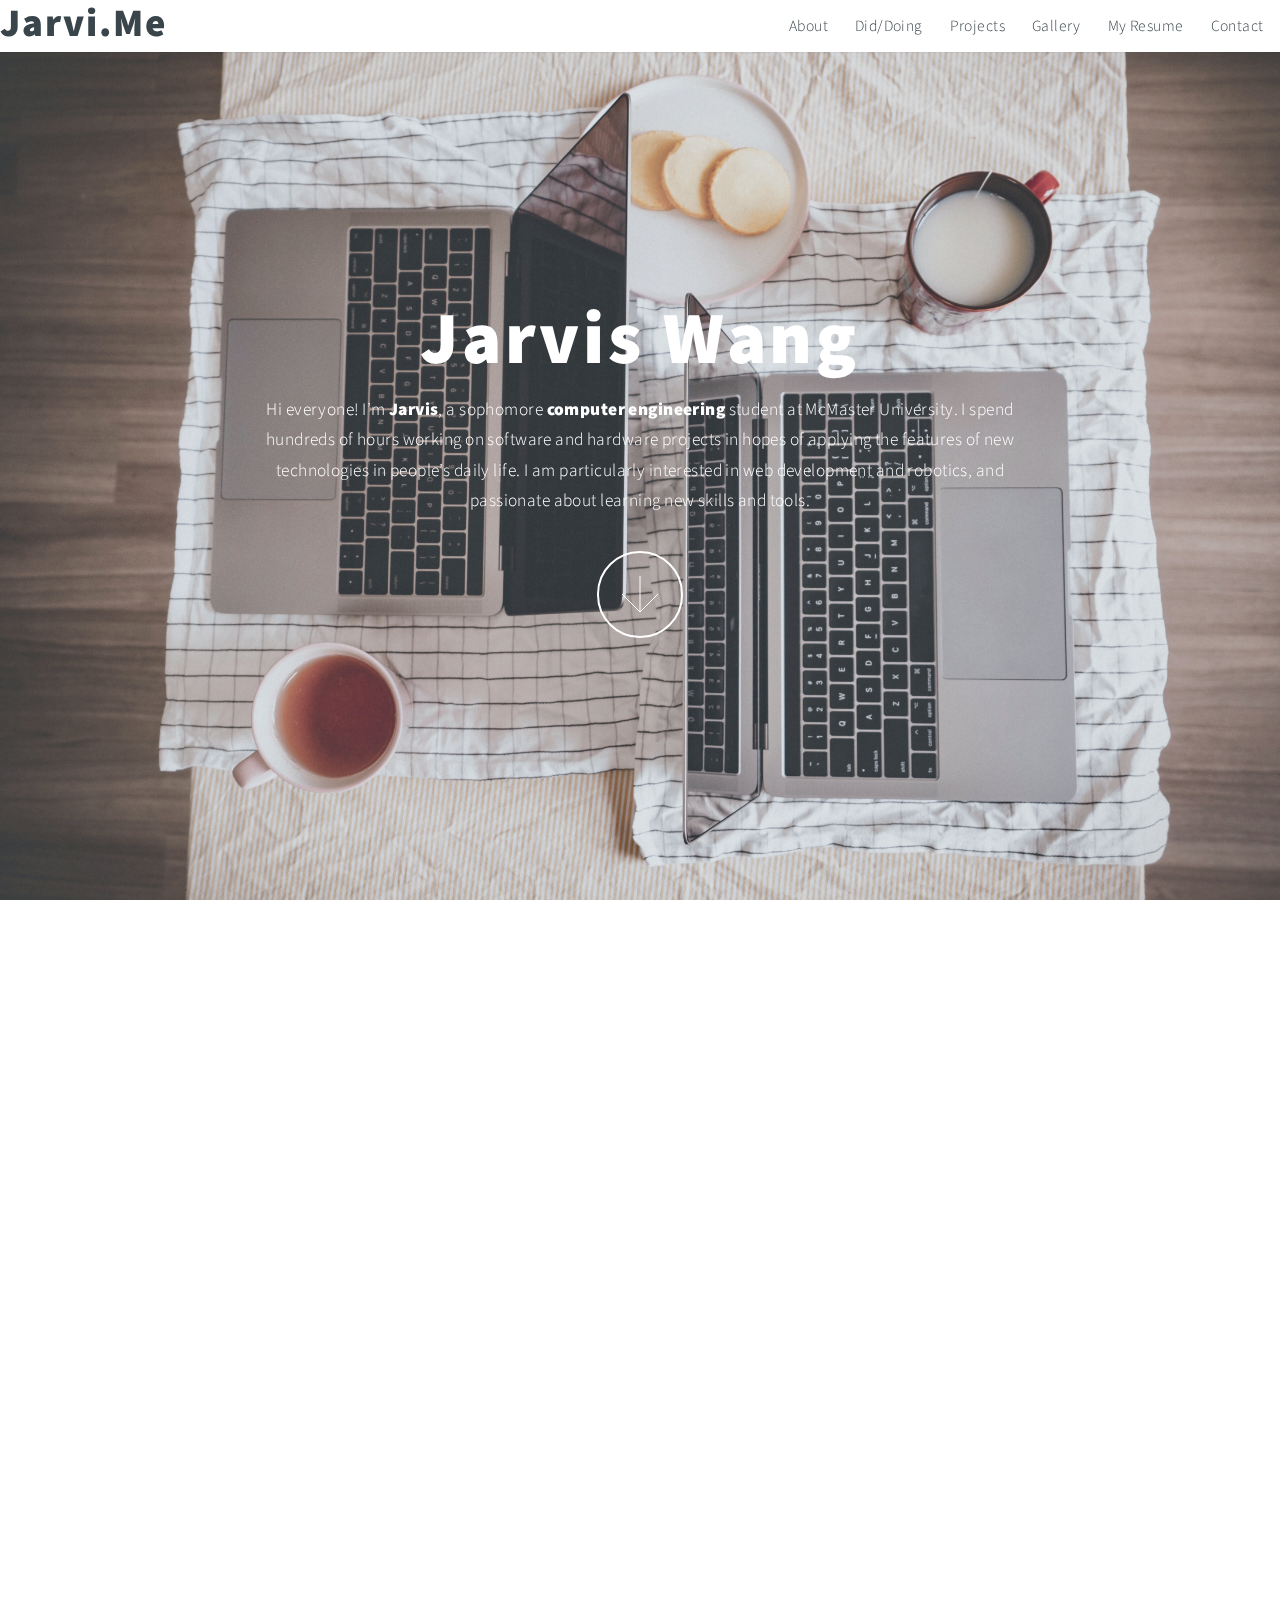
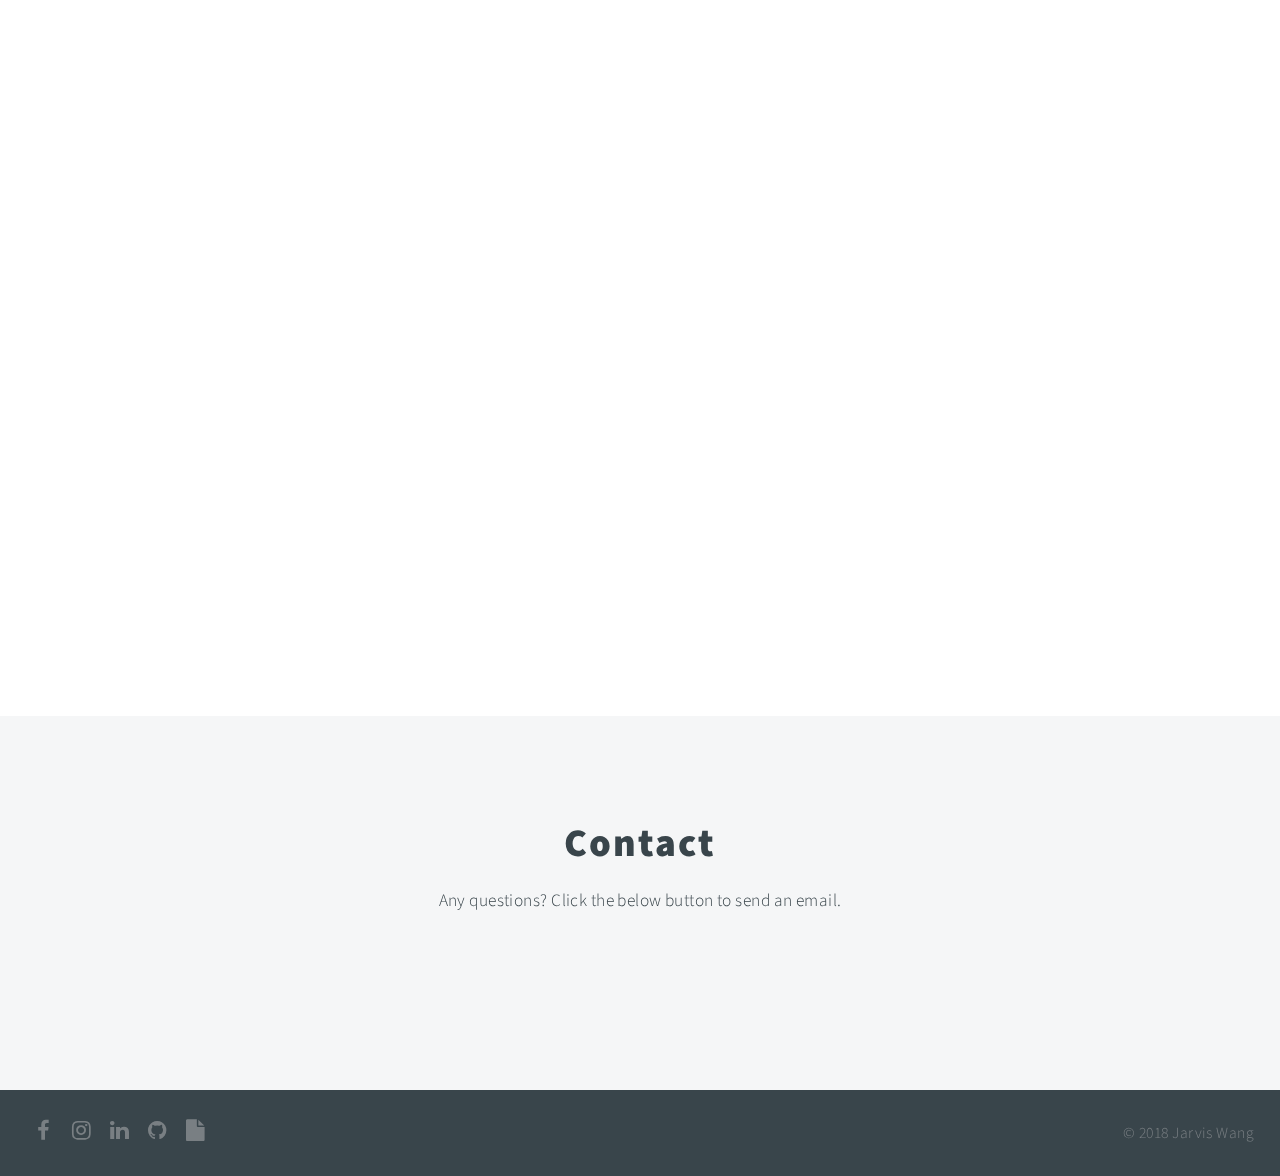
==== index.html @ b3fcc0f3 "Update index.html" ====
<!DOCTYPE HTML>
<!--
	Created by Jarvis Wang
-->
<html>
	<head>
		<title>Jarvi.me</title>
		<meta charset="utf-8" />
		<meta name="viewport" content="width=device-width, initial-scale=1, user-scalable=no" />
		<link rel="stylesheet" href="assets/css/main.css" />
		<link rel="stylesheet" href="https://cdnjs.cloudflare.com/ajax/libs/normalize/5.0.0/normalize.min.css">
		<link rel="stylesheet" href="https://use.fontawesome.com/releases/v5.5.0/css/solid.css" integrity="sha384-rdyFrfAIC05c5ph7BKz3l5NG5yEottvO/DQ0dCrwD8gzeQDjYBHNr1ucUpQuljos" crossorigin="anonymous">
		<link rel="stylesheet" href="https://use.fontawesome.com/releases/v5.5.0/css/fontawesome.css" integrity="sha384-u5J7JghGz0qUrmEsWzBQkfvc8nK3fUT7DCaQzNQ+q4oEXhGSx+P2OqjWsfIRB8QT" crossorigin="anonymous">
		<noscript><link rel="stylesheet" href="assets/css/noscript.css" /></noscript>
	</head>
	<body class="is-preload">

		<!-- Header -->
			<header id="header">
				<h2>Jarvi.Me</h2>
				<nav>
					<ul>
						<li><a href="#intro">About</a></li>
						<li><a href="#one">Did/Doing</a></li>
						<li><a href="#projects">Projects</a></li>
						<li><a href="#gallery">Gallery</a></li>
						<li><a href="#resume">My Resume</a></li>
						<li><a href="#contact">Contact</a></li>
					</ul>
				</nav>
			</header>

		<!-- About -->
			<section id="intro" class="main style1 dark fullscreen">
				<div class="content">
					<header>
						<h2>Jarvis Wang</h2>
					</header>
					<p>Hi everyone! I’m <strong>Jarvis</strong>, a sophomore <strong>computer engineering</strong> student at McMaster University. 
					I spend hundreds of hours working on software and hardware projects in hopes of applying the features of new technologies in people’s daily life. 
					I am particularly interested in web development and robotics, and passionate about learning new skills and tools. </p>
					<footer>
						<a href="#one" class="button style2 down">More</a>
					</footer>
				</div>
			</section>

		<!-- What I Did -->
			<section id="one" class="main style1 right dark fullscreen">
				<div class="content">
					<header>
						<h2>What I Did/Doing</h2>
					</header>
					<p>
						<div class="wrapper">
							<div class="counter col_fourth">
							  <i class="fa fa-code fa-2x"></i>
							  <h2 class="timer count-title count-number" data-to="9800" data-speed="5000"></h2>
							   <p class="count-text ">Lines of Code</p>
							</div>
						
							<div class="counter col_fourth">
							  <i class="fa fa-cogs fa-2x"></i>
							  <h2 class="timer count-title count-number" data-to="6" data-speed="5000"></h2>
							  <p class="count-text ">Projects</p>
							</div>
						
							
							<div class="counter col_fourth">
							  <i class="fa fa-user-friends fa-2x"></i>
							  <h2 class="timer count-title count-number" data-to="3" data-speed="2000"></h2>
							  <p class="count-text ">Clubs & Teams</p>
							</div>
						
							<div class="counter col_fourth end">
							  <i class="fa fa-graduation-cap fa-2x"></i>
							  <h2 class="timer count-title count-number" data-to="1" data-speed="2000"></h2>
							  <p class="count-text ">Degree</p>
							</div>
						</div>
						  
					</p>
				</div>
				<a href="#projects" class="button style2 down anchored">Next</a>
			</section>

		<!-- Projects -->
			<section id="projects" class="main style1 left dark fullscreen">
				<div class="content">
					<header>
						<h2>Projects</h2>
					</header>
					<p>Lorem ipsum dolor sit amet et sapien sed elementum egestas dolore condimentum.
					Fusce blandit ultrices sapien, in accumsan orci rhoncus eu. Sed sodales venenatis arcu,
					id varius justo euismod in. Curabitur egestas consectetur magna.</p>
					<p>
						<h3>Iris</h3>
						<h5>Music Visualizer & Player (Gesture/Vision/Voice Operated)</h5>
						<h5>All-in-one based on Spotify API</h5>
						<br />
							<img src="images/p1.png" class="image featured" />
							<p>Uses an array of sensors and CV to let you toggle music-controls via motion of the hand and speech.
							The attached Music Visualizer, gets hundreds of sound signals to encode the frequencies into RGB values for our visualizer. 
							In short, it’s one <strong>BIG</strong>, <strong>COLORFUL</strong> and <strong>FREE</strong> music player.
							 <br />
							 <br /> 
							</p>
						<h3>Music’o</h3>
						<h5>Music up your mood! Be flexible with the nature and music.</h5>
						<h5>A simple web app</h5>
							<img src="images/p2.png" class="image featured" />
							<p>Uses an array of sensors and CV to let you toggle music-controls via motion of the hand and speech.
							The attached Music Visualizer, gets hundreds of sound signals to encode the frequencies into RGB values for our visualizer. 
							In short, it’s one <strong>BIG</strong>, <strong>COLORFUL</strong> and <strong>FREE</strong> music player.
								<br />
							Try it out <a href="https://d1ff9e6zaqfuzk.cloudfront.net">here</a>
								<br /> 
								<br /> 
								<br /> 
							</p>

							
						
					</p>
				</div>
				<a href="#gallery" class="button style2 down anchored">Next</a>
			</section>

		<!-- Gallery -->
			<section id="gallery" class="main style3 dark fullscreen">
				<div class="content">
					<header>
						<h2>Gallery</h2>
						<p>Here are some of my photography works.</p>
					</header>

					<!-- Gallery  -->
						<div class="gallery">
							<article class="from-left">
								<a href="images/fulls/01.jpeg" class="image fit"><img src="images/thumbs/01.jpeg" title="A Lazy Afternoon" alt="" /></a>
							</article>
							<article class="from-right">
								<a href="images/fulls/02.jpg" class="image fit"><img src="images/thumbs/02.jpg" title="Coffee Time" alt="" /></a>
							</article>
							<article class="from-left">
								<a href="images/fulls/03.jpg" class="image fit"><img src="images/thumbs/03.jpg" title="Rainbow under Fall" alt="" /></a>
							</article>
							<article class="from-right">
								<a href="images/fulls/04.jpg" class="image fit"><img src="images/thumbs/04.jpg" title="Winter in Niagara" alt="" /></a>
							</article>
							<article class="from-left">
								<a href="images/fulls/05.jpeg" class="image fit"><img src="images/thumbs/05.jpeg" title="University of Toronto" alt="" /></a>
							</article>
							<article class="from-right">
								<a href="images/fulls/06.jpg" class="image fit"><img src="images/thumbs/06.jpg" title="Cornfield" alt="" /></a>
							</article>
						</div>

				</div>
			</section>

		<!-- Resume -->
		<section id="resume" class="main style1 dark fullscreen">
			<div class="content">
				<header>
					<h2>Resume</h2>
				</header>
				<p>My updated resume can be found <br /> <a href="docs/jarvis_resume.pdf">Here</a>.</p>
			</div>
			<a href="#contact" class="button style2 down anchored">Next</a>
		</section>

		<!-- Contact -->
			<section id="contact" class="main style3 secondary">
				<div class="content">
					<header>
						<h2>Contact</h2>
						<p>Any questions? Click the below button to send an email.</p>
					</header>
					<div class="box">
						<form method="post" action="#">
							
							<ul class="actions special">
								<li><a href="mailto:wangj230@mcmaster.ca"><input  type="button" value="Email Me" /></a></li>
							</ul>
						</form>
					</div>
				</div>
			</section>

		<!-- Footer -->
			<footer id="footer">

				<!-- Icons -->
					<ul class="icons">
						<li><a href="https://www.facebook.com/jarvis.wang.18" class="icon fa-facebook"><span class="label">Facebook</span></a></li>
						<li><a href="https://www.instagram.com/just_a_vis/" class="icon fa-instagram"><span class="label">Instagram</span></a></li>
						<li><a href="https://www.linkedin.com/in/jarvis-wang/" class="icon fa-linkedin"><span class="label">LinkedIn</span></a></li>
						<li><a href="https://github.com/acejarvis" class="icon fa-github"><span class="label">Github</span></a></li>
						<li><a href="docs/jarvis_resume.pdf" class="icon fa-file"><span class="label">Resume</span></a></li>
					</ul>

				<!-- Menu -->
					<ul class="menu">
						<li>&copy; 2018 Jarvis Wang </li>
					</ul>

			</footer>

		<!-- Scripts -->
			<script src="assets/js/jquery.min.js"></script>
			<script src="assets/js/jquery.poptrox.min.js"></script>
			<script src="assets/js/jquery.scrolly.min.js"></script>
			<script src="assets/js/jquery.scrollex.min.js"></script>
			<script src="assets/js/browser.min.js"></script>
			<script src="assets/js/breakpoints.min.js"></script>
			<script src="assets/js/util.js"></script>
			<script src="assets/js/main.js"></script>
			<script src='http://cdnjs.cloudflare.com/ajax/libs/jquery/2.1.3/jquery.min.js'></script>
			<!-- <script  src="assets/js/jquery.counter.js"></script> -->

	</body>
</html>
---- assets/css/main.css ----
@import url("https://fonts.googleapis.com/css?family=Source+Sans+Pro:300,900");
@import url("font-awesome.min.css");

/*
	Jarvis Wang
*/

html, body, div, span, applet, object,
iframe, h1, h2, h3, h4, h5, h6, p, blockquote,
pre, a, abbr, acronym, address, big, cite,
code, del, dfn, em, img, ins, kbd, q, s, samp,
small, strike, strong, sub, sup, tt, var, b,
u, i, center, dl, dt, dd, ol, ul, li, fieldset,
form, label, legend, table, caption, tbody,
tfoot, thead, tr, th, td, article, aside,
canvas, details, embed, figure, figcaption,
footer, header, hgroup, menu, nav, output, ruby,
section, summary, time, mark, audio, video {
	margin: 0;
	padding: 0;
	border: 0;
	font-size: 100%;
	font: inherit;
	vertical-align: baseline;}

article, aside, details, figcaption, figure,
footer, header, hgroup, menu, nav, section {
	display: block;}

body {
	line-height: 1;
}

ol, ul {
	list-style: none;
}

blockquote, q {
	quotes: none;
}

	blockquote:before, blockquote:after, q:before, q:after {
		content: '';
		content: none;
	}

table {
	border-collapse: collapse;
	border-spacing: 0;
}

body {
	-webkit-text-size-adjust: none;
}

mark {
	background-color: transparent;
	color: inherit;
}

input::-moz-focus-inner {
	border: 0;
	padding: 0;
}

input, select, textarea {
	-moz-appearance: none;
	-webkit-appearance: none;
	-ms-appearance: none;
	appearance: none;
}

/* Basic */

	@-ms-viewport {
		width: device-width;
	}

	html {
		height: 100%;
	}

	html {
		box-sizing: border-box;
	}

	*, *:before, *:after {
		box-sizing: inherit;
	}

	body {
		background: #ffffff;
		height: 100%;
		min-width: 320px;
	}

		body.is-preload *, body.is-preload *:before, body.is-preload *:after {
			-moz-animation: none !important;
			-webkit-animation: none !important;
			-ms-animation: none !important;
			animation: none !important;
			-moz-transition: none !important;
			-webkit-transition: none !important;
			-ms-transition: none !important;
			transition: none !important;
		}

/* Spinner */

	@-moz-keyframes spinner-rotate {
		0% {
			-moz-transform: scale(1) rotate(0deg);
			-webkit-transform: scale(1) rotate(0deg);
			-ms-transform: scale(1) rotate(0deg);
			transform: scale(1) rotate(0deg);
		}

		100% {
			-moz-transform: scale(1) rotate(360deg);
			-webkit-transform: scale(1) rotate(360deg);
			-ms-transform: scale(1) rotate(360deg);
			transform: scale(1) rotate(360deg);
		}
	}

	@-webkit-keyframes spinner-rotate {
		0% {
			-moz-transform: scale(1) rotate(0deg);
			-webkit-transform: scale(1) rotate(0deg);
			-ms-transform: scale(1) rotate(0deg);
			transform: scale(1) rotate(0deg);
		}

		100% {
			-moz-transform: scale(1) rotate(360deg);
			-webkit-transform: scale(1) rotate(360deg);
			-ms-transform: scale(1) rotate(360deg);
			transform: scale(1) rotate(360deg);
		}
	}

	@-ms-keyframes spinner-rotate {
		0% {
			-moz-transform: scale(1) rotate(0deg);
			-webkit-transform: scale(1) rotate(0deg);
			-ms-transform: scale(1) rotate(0deg);
			transform: scale(1) rotate(0deg);
		}

		100% {
			-moz-transform: scale(1) rotate(360deg);
			-webkit-transform: scale(1) rotate(360deg);
			-ms-transform: scale(1) rotate(360deg);
			transform: scale(1) rotate(360deg);
		}
	}

	@keyframes spinner-rotate {
		0% {
			-moz-transform: scale(1) rotate(0deg);
			-webkit-transform: scale(1) rotate(0deg);
			-ms-transform: scale(1) rotate(0deg);
			transform: scale(1) rotate(0deg);
		}

		100% {
			-moz-transform: scale(1) rotate(360deg);
			-webkit-transform: scale(1) rotate(360deg);
			-ms-transform: scale(1) rotate(360deg);
			transform: scale(1) rotate(360deg);
		}
	}

/* Loader */

	@-moz-keyframes spinner-show {
		0% {
			opacity: 0;
		}

		100% {
			opacity: 1;
		}
	}

	@-webkit-keyframes spinner-show {
		0% {
			opacity: 0;
		}

		100% {
			opacity: 1;
		}
	}

	@-ms-keyframes spinner-show {
		0% {
			opacity: 0;
		}

		100% {
			opacity: 1;
		}
	}

	@keyframes spinner-show {
		0% {
			opacity: 0;
		}

		100% {
			opacity: 1;
		}
	}

	@-moz-keyframes spinner-hide {
		0% {
			-moz-transform: scale(1) rotate(0deg);
			-webkit-transform: scale(1) rotate(0deg);
			-ms-transform: scale(1) rotate(0deg);
			transform: scale(1) rotate(0deg);
			color: #e5e6e7;
			z-index: 100001;
		}

		99% {
			-moz-transform: scale(0.5) rotate(360deg);
			-webkit-transform: scale(0.5) rotate(360deg);
			-ms-transform: scale(0.5) rotate(360deg);
			transform: scale(0.5) rotate(360deg);
			color: #e5e6e7;
			z-index: 100001;
		}

		100% {
			-moz-transform: scale(0.5) rotate(360deg);
			-webkit-transform: scale(0.5) rotate(360deg);
			-ms-transform: scale(0.5) rotate(360deg);
			transform: scale(0.5) rotate(360deg);
			color: #e5e6e7;
			z-index: -1;
		}
	}

	@-webkit-keyframes spinner-hide {
		0% {
			-moz-transform: scale(1) rotate(0deg);
			-webkit-transform: scale(1) rotate(0deg);
			-ms-transform: scale(1) rotate(0deg);
			transform: scale(1) rotate(0deg);
			color: #e5e6e7;
			z-index: 100001;
		}

		99% {
			-moz-transform: scale(0.5) rotate(360deg);
			-webkit-transform: scale(0.5) rotate(360deg);
			-ms-transform: scale(0.5) rotate(360deg);
			transform: scale(0.5) rotate(360deg);
			color: #e5e6e7;
			z-index: 100001;
		}

		100% {
			-moz-transform: scale(0.5) rotate(360deg);
			-webkit-transform: scale(0.5) rotate(360deg);
			-ms-transform: scale(0.5) rotate(360deg);
			transform: scale(0.5) rotate(360deg);
			color: #e5e6e7;
			z-index: -1;
		}
	}

	@-ms-keyframes spinner-hide {
		0% {
			-moz-transform: scale(1) rotate(0deg);
			-webkit-transform: scale(1) rotate(0deg);
			-ms-transform: scale(1) rotate(0deg);
			transform: scale(1) rotate(0deg);
			color: #e5e6e7;
			z-index: 100001;
		}

		99% {
			-moz-transform: scale(0.5) rotate(360deg);
			-webkit-transform: scale(0.5) rotate(360deg);
			-ms-transform: scale(0.5) rotate(360deg);
			transform: scale(0.5) rotate(360deg);
			color: #e5e6e7;
			z-index: 100001;
		}

		100% {
			-moz-transform: scale(0.5) rotate(360deg);
			-webkit-transform: scale(0.5) rotate(360deg);
			-ms-transform: scale(0.5) rotate(360deg);
			transform: scale(0.5) rotate(360deg);
			color: #e5e6e7;
			z-index: -1;
		}
	}

	@keyframes spinner-hide {
		0% {
			-moz-transform: scale(1) rotate(0deg);
			-webkit-transform: scale(1) rotate(0deg);
			-ms-transform: scale(1) rotate(0deg);
			transform: scale(1) rotate(0deg);
			color: #e5e6e7;
			z-index: 100001;
		}

		99% {
			-moz-transform: scale(0.5) rotate(360deg);
			-webkit-transform: scale(0.5) rotate(360deg);
			-ms-transform: scale(0.5) rotate(360deg);
			transform: scale(0.5) rotate(360deg);
			color: #e5e6e7;
			z-index: 100001;
		}

		100% {
			-moz-transform: scale(0.5) rotate(360deg);
			-webkit-transform: scale(0.5) rotate(360deg);
			-ms-transform: scale(0.5) rotate(360deg);
			transform: scale(0.5) rotate(360deg);
			color: #e5e6e7;
			z-index: -1;
		}
	}

	@-moz-keyframes overlay-hide {
		0% {
			opacity: 1;
			z-index: 100000;
		}

		15% {
			opacity: 1;
			z-index: 100000;
		}

		99% {
			opacity: 0;
			z-index: 100000;
		}

		100% {
			opacity: 0;
			z-index: -1;
		}
	}

	@-webkit-keyframes overlay-hide {
		0% {
			opacity: 1;
			z-index: 100000;
		}

		15% {
			opacity: 1;
			z-index: 100000;
		}

		99% {
			opacity: 0;
			z-index: 100000;
		}

		100% {
			opacity: 0;
			z-index: -1;
		}
	}

	@-ms-keyframes overlay-hide {
		0% {
			opacity: 1;
			z-index: 100000;
		}

		15% {
			opacity: 1;
			z-index: 100000;
		}

		99% {
			opacity: 0;
			z-index: 100000;
		}

		100% {
			opacity: 0;
			z-index: -1;
		}
	}

	@keyframes overlay-hide {
		0% {
			opacity: 1;
			z-index: 100000;
		}

		15% {
			opacity: 1;
			z-index: 100000;
		}

		99% {
			opacity: 0;
			z-index: 100000;
		}

		100% {
			opacity: 0;
			z-index: -1;
		}
	}

	body {
		text-decoration: none;
	}

		body:before {
			-moz-animation: spinner-show 1.5s 1 0.25s ease forwards, spinner-hide 0.25s ease-in-out forwards !important;
			-webkit-animation: spinner-show 1.5s 1 0.25s ease forwards, spinner-hide 0.25s ease-in-out forwards !important;
			-ms-animation: spinner-show 1.5s 1 0.25s ease forwards, spinner-hide 0.25s ease-in-out forwards !important;
			animation: spinner-show 1.5s 1 0.25s ease forwards, spinner-hide 0.25s ease-in-out forwards !important;
			-moz-transform-origin: 50% 50%;
			-webkit-transform-origin: 50% 50%;
			-ms-transform-origin: 50% 50%;
			transform-origin: 50% 50%;
			-moz-osx-font-smoothing: grayscale;
			-webkit-font-smoothing: antialiased;
			font-family: FontAwesome;
			font-style: normal;
			font-weight: normal;
			text-transform: none !important;
			color: #e5e6e7;
			content: '\f1ce';
			cursor: default;
			display: block;
			font-size: 2em;
			height: 2em;
			left: 50%;
			line-height: 2em;
			margin: -1em 0 0 -1em;
			opacity: 0;
			position: fixed;
			text-align: center;
			top: 50%;
			width: 2em;
			z-index: -1;
		}

		body:after {
			-moz-animation: overlay-hide 1.5s ease-in forwards !important;
			-webkit-animation: overlay-hide 1.5s ease-in forwards !important;
			-ms-animation: overlay-hide 1.5s ease-in forwards !important;
			animation: overlay-hide 1.5s ease-in forwards !important;
			background: #ffffff;
			content: '';
			display: block;
			height: 100%;
			left: 0;
			opacity: 0;
			position: fixed;
			top: 0;
			width: 100%;
			z-index: -1;
		}

		body.is-preload:before {
			-moz-animation: spinner-show 1.5s 1 0.25s ease forwards, spinner-rotate 0.75s infinite linear !important;
			-webkit-animation: spinner-show 1.5s 1 0.25s ease forwards, spinner-rotate 0.75s infinite linear !important;
			-ms-animation: spinner-show 1.5s 1 0.25s ease forwards, spinner-rotate 0.75s infinite linear !important;
			animation: spinner-show 1.5s 1 0.25s ease forwards, spinner-rotate 0.75s infinite linear !important;
			z-index: 100001;
		}

		body.is-preload:after {
			-moz-animation: none !important;
			-webkit-animation: none !important;
			-ms-animation: none !important;
			animation: none !important;
			opacity: 1;
			z-index: 100000;
		}

	@media (-webkit-min-device-pixel-ratio: 2) {

		body:before {
			line-height: 2.025em;
		}

	}

/* Type */

	body, input, textarea, select {
		font-family: "Source Sans Pro", "sans-serif";
		font-weight: 300;
		font-size: 18pt;
		line-height: 1.75em;
		color: #39454b;
		letter-spacing: 0.025em;
	}

		@media screen and (max-width: 1920px) {

			body, input, textarea, select {
				font-size: 17pt;
			}

		}

		@media screen and (max-width: 1680px) {

			body, input, textarea, select {
				font-size: 15pt;
			}

		}

		@media screen and (max-width: 1280px) {

			body, input, textarea, select {
				font-size: 13pt;
			}

		}

		@media screen and (max-width: 1000px) {

			body, input, textarea, select {
				font-size: 13pt;
			}

		}

		@media screen and (max-width: 736px) {

			body, input, textarea, select {
				font-size: 12pt;
				line-height: 1.5em;
			}

		}

	h1, h2, h3, h4, h5, h6 {
		font-weight: 900;
		color: inherit;
		letter-spacing: -0.0325em;
	}

		h1 a, h2 a, h3 a, h4 a, h5 a, h6 a {
			color: inherit;
			text-decoration: none;
			font-style: unset;
		}

	h2 {
		font-family: "Source Sans Pro", "sans-serif";
		font-size: 2.25em;
		line-height: 1.25em;
		letter-spacing: 0.05em;
	}
	h3 {
		font-family: "Source Sans Pro", "sans-serif";
		font-size: 1.75em;
		line-height: 1.5em;
		letter-spacing: 0.05em;
	}
	h5 {
		font-family: "Source Sans Pro", "sans-serif";
		font-size: 1.25em;
		line-height: 1.25em;
		letter-spacing: 0.00em;
	}

	@media screen and (max-width: 736px) {

		h2 {
			font-size: 1.5em;
		}

	}

	strong, b {
		font-weight: 900;
		color: inherit;
	}

	em, i {
		font-style: italic;
	}

	a {
		-moz-transition: color 0.2s ease-in-out;
		-webkit-transition: color 0.2s ease-in-out;
		-ms-transition: color 0.2s ease-in-out;
		transition: color 0.2s ease-in-out;
		color: #98c593;
	}

	sub {
		position: relative;
		top: 0.5em;
		font-size: 0.8em;
	}

	sup {
		position: relative;
		top: -0.5em;
		font-size: 0.8em;
	}

	hr {
		border: 0;
		border-top: solid 1px #e5e6e7;
	}

	blockquote {
		border-left: solid 0.5em #e5e6e7;
		padding: 1em 0 1em 2em;
		font-style: italic;
	}

	p, ul, ol, dl, table {
		margin-bottom: 1em;
	}

/* Box */

	.box {
		background: #ffffff;
		color: #39454b;
		padding: 2em;
	}

		.box > :last-child {
			margin-bottom: 0;
		}

		.box.style2 {
			padding: 3.5em 2.5em 3.5em 2.5em;
		}

		@media screen and (max-width: 736px) {

			.box {
				padding: 1em;
			}

				.box.style2 {
					padding: 1.5em 1.25em 1.5em 1.25em;
					background-color: rgba(255, 255, 255, 0.9);
				}

		}

/* Button */

	input[type="button"],
	input[type="submit"],
	input[type="reset"],
	.button,
	button {
		-moz-appearance: none;
		-webkit-appearance: none;
		-ms-appearance: none;
		appearance: none;
		-moz-transition: background-color 0.2s ease-in-out;
		-webkit-transition: background-color 0.2s ease-in-out;
		-ms-transition: background-color 0.2s ease-in-out;
		transition: background-color 0.2s ease-in-out;
		background-color: #98c593;
		border: 0;
		border-radius: 3.5em;
		color: #ffffff;
		cursor: pointer;
		display: inline-block;
		height: 3.5em;
		line-height: 3.5em;
		outline: 0;
		padding: 0 2em 0 2em;
		position: relative;
		text-align: center;
		text-decoration: none;
	}

		input[type="button"].down,
		input[type="submit"].down,
		input[type="reset"].down,
		.button.down,
		button.down {
			width: 5em;
			height: 5em;
			line-height: 4.5em;
			padding: 0;
			background-image: url("images/dark-arrow.svg");
			background-position: center center;
			background-repeat: no-repeat;
			text-indent: -10em;
			overflow: hidden;
		}

			input[type="button"].down.anchored,
			input[type="submit"].down.anchored,
			input[type="reset"].down.anchored,
			.button.down.anchored,
			button.down.anchored {
				bottom: 0;
				border-bottom: 0;
				border-radius: 3em 3em 0 0;
				height: 4.5em;
				margin-left: -2.5em;
			}

		input[type="button"].anchored,
		input[type="submit"].anchored,
		input[type="reset"].anchored,
		.button.anchored,
		button.anchored {
			position: absolute;
			left: 50%;
		}

		input[type="button"]:hover,
		input[type="submit"]:hover,
		input[type="reset"]:hover,
		.button:hover,
		button:hover {
			background-color: #a8cea4;
		}

		input[type="button"]:active,
		input[type="submit"]:active,
		input[type="reset"]:active,
		.button:active,
		button:active {
			background-color: #88bc82;
		}

		input[type="button"].style2,
		input[type="submit"].style2,
		input[type="reset"].style2,
		.button.style2,
		button.style2 {
			background-color: transparent;
			border: solid 2px #e5e6e7;
			color: inherit;
		}

			input[type="button"].style2:hover,
			input[type="submit"].style2:hover,
			input[type="reset"].style2:hover,
			.button.style2:hover,
			button.style2:hover {
				background-color: rgba(229, 230, 231, 0.25);
			}

			input[type="button"].style2:active,
			input[type="submit"].style2:active,
			input[type="reset"].style2:active,
			.button.style2:active,
			button.style2:active {
				background-color: rgba(229, 230, 231, 0.375);
			}

			input[type="button"].style2.down,
			input[type="submit"].style2.down,
			input[type="reset"].style2.down,
			.button.style2.down,
			button.style2.down {
				background-image: url("images/arrow.svg");
			}

/* Form */

	form {
		margin: 0 0 2em 0;
	}

		form > :last-child {
			margin-bottom: 0;
		}

		form > .fields {
			display: -moz-flex;
			display: -webkit-flex;
			display: -ms-flex;
			display: flex;
			-moz-flex-wrap: wrap;
			-webkit-flex-wrap: wrap;
			-ms-flex-wrap: wrap;
			flex-wrap: wrap;
			width: calc(100% + 3em);
			margin: -1.5em 0 2em -1.5em;
		}

			form > .fields > .field {
				-moz-flex-grow: 0;
				-webkit-flex-grow: 0;
				-ms-flex-grow: 0;
				flex-grow: 0;
				-moz-flex-shrink: 0;
				-webkit-flex-shrink: 0;
				-ms-flex-shrink: 0;
				flex-shrink: 0;
				padding: 1.5em 0 0 1.5em;
				width: calc(100% - 1.5em);
			}

				form > .fields > .field.half {
					width: calc(50% - 0.75em);
				}

				form > .fields > .field.third {
					width: calc(100%/3 - 0.5em);
				}

				form > .fields > .field.quarter {
					width: calc(25% - 0.375em);
				}

		@media screen and (max-width: 480px) {

			form > .fields {
				width: calc(100% + 2em);
				margin: -1em 0 2em -1em;
			}

				form > .fields > .field {
					padding: 1em 0 0 1em;
					width: calc(100% - 1em);
				}

					form > .fields > .field.half {
						width: calc(100% - 1em);
					}

					form > .fields > .field.third {
						width: calc(100% - 1em);
					}

					form > .fields > .field.quarter {
						width: calc(100% - 1em);
					}

		}

	label {
		display: block;
	}

	input[type="text"],
	input[type="password"],
	input[type="email"],
	input[type="tel"],
	input[type="search"],
	input[type="url"],
	select,
	textarea {
		-moz-appearance: none;
		-webkit-appearance: none;
		-ms-appearance: none;
		appearance: none;
		-moz-transition: border-color 0.2s ease-in-out, color 0.2s ease-in-out;
		-webkit-transition: border-color 0.2s ease-in-out, color 0.2s ease-in-out;
		-ms-transition: border-color 0.2s ease-in-out, color 0.2s ease-in-out;
		transition: border-color 0.2s ease-in-out, color 0.2s ease-in-out;
		color: #39454b;
		display: block;
		width: 100%;
		padding: 0.65em 0.75em;
		background: none;
		border: solid 2px #e5e6e7;
		color: inherit;
		border-radius: 0.5em;
		outline: none;
	}

		input[type="text"]:focus,
		input[type="password"]:focus,
		input[type="email"]:focus,
		input[type="tel"]:focus,
		input[type="search"]:focus,
		input[type="url"]:focus,
		select:focus,
		textarea:focus {
			border-color: #9ac8e9;
		}

	input[type="text"],
	input[type="password"],
	input[type="email"],
	input[type="tel"],
	input[type="search"],
	input[type="url"],
	select {
		line-height: 1.35em;
	}

	textarea {
		min-height: 8em;
	}

	::-moz-focus-inner {
		border: 0;
	}

	::-webkit-input-placeholder {
		opacity: 0.375;
	}

	:-moz-placeholder {
		opacity: 0.375;
	}

	::-moz-placeholder {
		opacity: 0.375;
	}

	:-ms-input-placeholder {
		opacity: 0.375;
	}

/* Icon */

	.icon {
		text-decoration: none;
	}

		.icon:before {
			display: inline-block;
			font-family: FontAwesome;
			font-size: 1.25em;
			text-decoration: none;
			font-style: normal;
			font-weight: normal;
			line-height: 1;
			-webkit-font-smoothing: antialiased;
			-moz-osx-font-smoothing: grayscale;
		}

		.icon > .label {
			display: none;
		}

/* Image */

	.image {
		position: relative;
		display: inline-block;
	}

		.image:before {
			content: '';
			position: absolute;
			left: 0;
			top: 0;
			width: 100%;
			height: 100%;
			background: url("images/overlay.png");
		}

		.image img {
			display: block;
			width: 100%;
		}

		.image.featured {
			display: block;
			width: 100%;
			margin: 0 0 2em 0;
		}

		.image.fit {
			display: block;
			width: 100%;
		}

		.image.left {
			float: left;
			margin: 0 2em 2em 0;
		}

		.image.centered {
			display: block;
			margin: 0 0 2em 0;
		}

			.image.centered img {
				margin: 0 auto;
				width: auto;
			}

/* List */

	ul.default {
		list-style: disc;
		padding-left: 1em;
	}

		ul.default li {
			padding-left: 0.5em;
		}

	ul.menu {
		cursor: default;
	}

		ul.menu li {
			display: inline-block;
			line-height: 1em;
			border-left: solid 1px #e5e6e7;
			padding: 0 0 0 0.5em;
			margin: 0 0 0 0.5em;
		}

			ul.menu li:first-child {
				border-left: 0;
				padding-left: 0;
				margin-left: 0;
			}

	ol.default {
		list-style: decimal;
		padding-left: 1.25em;
	}

		ol.default li {
			padding-left: 0.25em;
		}

/* Actions */

	ul.actions {
		display: -moz-flex;
		display: -webkit-flex;
		display: -ms-flex;
		display: flex;
		cursor: default;
		list-style: none;
		margin-left: -1em;
		padding-left: 0;
	}

		ul.actions li {
			padding: 0 0 0 1em;
			vertical-align: middle;
		}

		ul.actions.special {
			-moz-justify-content: center;
			-webkit-justify-content: center;
			-ms-justify-content: center;
			justify-content: center;
			width: 100%;
			margin-left: 0;
		}

			ul.actions.special li:first-child {
				padding-left: 0;
			}

		ul.actions.stacked {
			-moz-flex-direction: column;
			-webkit-flex-direction: column;
			-ms-flex-direction: column;
			flex-direction: column;
			margin-left: 0;
		}

			ul.actions.stacked li {
				padding: 1.3em 0 0 0;
			}

				ul.actions.stacked li:first-child {
					padding-top: 0;
				}

		ul.actions.fit {
			width: calc(100% + 1em);
		}

			ul.actions.fit li {
				-moz-flex-grow: 1;
				-webkit-flex-grow: 1;
				-ms-flex-grow: 1;
				flex-grow: 1;
				-moz-flex-shrink: 1;
				-webkit-flex-shrink: 1;
				-ms-flex-shrink: 1;
				flex-shrink: 1;
				width: 100%;
			}

				ul.actions.fit li > * {
					width: 100%;
				}

			ul.actions.fit.stacked {
				width: 100%;
			}

		@media screen and (max-width: 480px) {

			ul.actions:not(.fixed) {
				-moz-flex-direction: column;
				-webkit-flex-direction: column;
				-ms-flex-direction: column;
				flex-direction: column;
				margin-left: 0;
				width: 100% !important;
			}

				ul.actions:not(.fixed) li {
					-moz-flex-grow: 1;
					-webkit-flex-grow: 1;
					-ms-flex-grow: 1;
					flex-grow: 1;
					-moz-flex-shrink: 1;
					-webkit-flex-shrink: 1;
					-ms-flex-shrink: 1;
					flex-shrink: 1;
					padding: 1em 0 0 0;
					text-align: center;
					width: 100%;
				}

					ul.actions:not(.fixed) li > * {
						width: 100%;
					}

					ul.actions:not(.fixed) li:first-child {
						padding-top: 0;
					}

					ul.actions:not(.fixed) li input[type="submit"],
					ul.actions:not(.fixed) li input[type="reset"],
					ul.actions:not(.fixed) li input[type="button"],
					ul.actions:not(.fixed) li button,
					ul.actions:not(.fixed) li .button {
						width: 100%;
					}

						ul.actions:not(.fixed) li input[type="submit"].icon:before,
						ul.actions:not(.fixed) li input[type="reset"].icon:before,
						ul.actions:not(.fixed) li input[type="button"].icon:before,
						ul.actions:not(.fixed) li button.icon:before,
						ul.actions:not(.fixed) li .button.icon:before {
							margin-left: -0.5rem;
						}

		}

/* Icons */

	ul.icons {
		cursor: default;
	}

		ul.icons li {
			display: inline-block;
		}

		ul.icons a {
			display: inline-block;
			width: 2em;
			height: 2em;
			line-height: 2em;
			text-align: center;
			border: 0;
		}

/* Sections/Article */

	header {
		margin-bottom: 1em;
	}

		header p {
			display: block;
			margin: 1em 0 0 0;
			padding: 0 0 0.5em 0;
		}

	footer {
		margin-top: 2em;
	}

/* Table */

	table {
		width: 100%;
	}

		table.default {
			width: 100%;
		}

			table.default tbody tr:nth-child(2n+2) {
				background: rgba(229, 230, 231, 0.5);
			}

			table.default td {
				padding: 0.5em 1em 0.5em 1em;
			}

			table.default th {
				text-align: left;
				font-weight: 900;
				padding: 0.5em 1em 0.5em 1em;
			}

			table.default thead {
				background: #39454b;
				color: #ffffff;
			}

			table.default tfoot {
				background: #e5e6e7;
			}

/* Poptrox */

	.poptrox-popup {
		-moz-box-sizing: content-box;
		-webkit-box-sizing: content-box;
		-ms-box-sizing: content-box;
		box-sizing: content-box;
		background: #fff;
		padding-bottom: 3em;
		box-shadow: 0 0.1em 0.15em 0 rgba(0, 0, 0, 0.15);
	}

		.poptrox-popup .loader {
			position: absolute;
			top: 50%;
			left: 50%;
			margin: -1em 0 0 -1em;
			width: 2em;
			height: 2em;
			display: block;
			font-size: 2em;
		}

			.poptrox-popup .loader:before {
				-moz-animation: spinner-rotate 0.75s infinite linear !important;
				-webkit-animation: spinner-rotate 0.75s infinite linear !important;
				-ms-animation: spinner-rotate 0.75s infinite linear !important;
				animation: spinner-rotate 0.75s infinite linear !important;
				-moz-osx-font-smoothing: grayscale;
				-webkit-font-smoothing: antialiased;
				font-family: FontAwesome;
				font-style: normal;
				font-weight: normal;
				text-transform: none !important;
				color: #e5e6e7;
				content: '\f1ce';
				cursor: default;
				display: block;
				height: 2em;
				left: 0;
				line-height: 2em;
				position: absolute;
				text-align: center;
				top: 0;
				width: 2em;
			}

		.poptrox-popup .caption {
			position: absolute;
			bottom: 0;
			left: 0;
			background: #ffffff;
			width: 100%;
			height: 3em;
			line-height: 2.8em;
			text-align: center;
			cursor: default;
			z-index: 1;
			font-size: 0.9em;
		}

		.poptrox-popup .nav-next,
		.poptrox-popup .nav-previous {
			-moz-transition: opacity 0.2s ease-in-out;
			-webkit-transition: opacity 0.2s ease-in-out;
			-ms-transition: opacity 0.2s ease-in-out;
			transition: opacity 0.2s ease-in-out;
			position: absolute;
			top: 0;
			width: 50%;
			height: 100%;
			opacity: 0;
			cursor: pointer;
			background: rgba(0, 0, 0, 0.01);
			-webkit-tap-highlight-color: rgba(255, 255, 255, 0);
		}

		.poptrox-popup .nav-next:before,
		.poptrox-popup .nav-previous:before {
			content: '';
			position: absolute;
			width: 96px;
			height: 64px;
			background: url("images/poptrox-nav.svg");
			top: calc(50% - 1.5em);
			margin: -32px 0 0 0;
		}

		.poptrox-popup:hover .nav-next,
		.poptrox-popup:hover .nav-previous {
			opacity: 0.5;
		}

		.poptrox-popup:hover .nav-next:hover,
		.poptrox-popup:hover .nav-previous:hover {
			opacity: 1.0;
		}

		.poptrox-popup .nav-previous:before {
			-moz-transform: scaleX(-1);
			-webkit-transform: scaleX(-1);
			-ms-transform: scaleX(-1);
			transform: scaleX(-1);
			-ms-filter: "FlipH";
			filter: FlipH;
		}

		.poptrox-popup .nav-next {
			right: 0;
		}

			.poptrox-popup .nav-next:before {
				right: 0;
			}

		.poptrox-popup .nav-previous {
			left: 0;
		}

			.poptrox-popup .nav-previous:before {
				left: 0;
			}

		.poptrox-popup .closer {
			-moz-transition: opacity 0.2s ease-in-out;
			-webkit-transition: opacity 0.2s ease-in-out;
			-ms-transition: opacity 0.2s ease-in-out;
			transition: opacity 0.2s ease-in-out;
			position: absolute;
			top: 0;
			right: 0;
			width: 64px;
			height: 64px;
			text-indent: -9999px;
			z-index: 2;
			opacity: 0;
			-webkit-tap-highlight-color: rgba(255, 255, 255, 0);
		}

			.poptrox-popup .closer:before {
				content: '';
				display: block;
				position: absolute;
				right: 16px;
				top: 16px;
				width: 40px;
				height: 40px;
				border-radius: 100%;
				box-shadow: inset 0 0 0 2px #fff;
				background: url("images/poptrox-closer.svg") center center;
				color: #ffffff !important;
			}

		.poptrox-popup:hover .closer {
			opacity: 0.5;
		}

			.poptrox-popup:hover .closer:hover {
				opacity: 1.0;
			}

		body.is-touch .poptrox-popup .nav-next,
		body.is-touch .poptrox-popup .nav-previous,
		body.is-touch .poptrox-popup .closer {
			opacity: 1.0 !important;
		}

		@media screen and (max-width: 736px) {

			.poptrox-popup .nav-next:before,
			.poptrox-popup .nav-previous:before {
				width: 48px;
				height: 32px;
				background-size: contain;
				margin: -16px 0 0 0;
			}

			.poptrox-popup .closer:before {
				right: 12px;
				top: 12px;
				width: 20px;
				height: 20px;
				box-shadow: inset 0 0 0 1px #fff;
				background-size: contain;
				opacity: 0.65;
			}

		}

/* Gallery */

	.gallery {
		display: -moz-flex;
		display: -webkit-flex;
		display: -ms-flex;
		display: flex;
		-moz-flex-wrap: wrap;
		-webkit-flex-wrap: wrap;
		-ms-flex-wrap: wrap;
		flex-wrap: wrap;
		width: 45em;
		max-width: 100%;
		margin: 0 auto 2em auto;
	}

		.gallery article {
			-moz-transition: -moz-transform 1s ease, opacity 1s ease;
			-webkit-transition: -webkit-transform 1s ease, opacity 1s ease;
			-ms-transition: -ms-transform 1s ease, opacity 1s ease;
			transition: transform 1s ease, opacity 1s ease;
			-moz-transform: translateX(0);
			-webkit-transform: translateX(0);
			-ms-transform: translateX(0);
			transform: translateX(0);
			width: 50%;
			position: relative;
			opacity: 1.0;
		}

			.gallery article .image {
				margin: 0;
				display: block;
			}

			.gallery article:nth-last-child(1n) {
				-moz-transition-delay: 0.05s;
				-webkit-transition-delay: 0.05s;
				-ms-transition-delay: 0.05s;
				transition-delay: 0.05s;
			}

			.gallery article:nth-last-child(2n) {
				-moz-transition-delay: 0.05s;
				-webkit-transition-delay: 0.05s;
				-ms-transition-delay: 0.05s;
				transition-delay: 0.05s;
			}

			.gallery article:nth-last-child(2n) {
				-moz-transition-delay: 0.1s;
				-webkit-transition-delay: 0.1s;
				-ms-transition-delay: 0.1s;
				transition-delay: 0.1s;
			}

			.gallery article:nth-last-child(3n) {
				-moz-transition-delay: 0.1s;
				-webkit-transition-delay: 0.1s;
				-ms-transition-delay: 0.1s;
				transition-delay: 0.1s;
			}

			.gallery article:nth-last-child(3n) {
				-moz-transition-delay: 0.15s;
				-webkit-transition-delay: 0.15s;
				-ms-transition-delay: 0.15s;
				transition-delay: 0.15s;
			}

			.gallery article:nth-last-child(4n) {
				-moz-transition-delay: 0.15s;
				-webkit-transition-delay: 0.15s;
				-ms-transition-delay: 0.15s;
				transition-delay: 0.15s;
			}

			.gallery article:nth-last-child(4n) {
				-moz-transition-delay: 0.2s;
				-webkit-transition-delay: 0.2s;
				-ms-transition-delay: 0.2s;
				transition-delay: 0.2s;
			}

			.gallery article:nth-last-child(5n) {
				-moz-transition-delay: 0.2s;
				-webkit-transition-delay: 0.2s;
				-ms-transition-delay: 0.2s;
				transition-delay: 0.2s;
			}

			.gallery article:nth-last-child(5n) {
				-moz-transition-delay: 0.25s;
				-webkit-transition-delay: 0.25s;
				-ms-transition-delay: 0.25s;
				transition-delay: 0.25s;
			}

			.gallery article:nth-last-child(6n) {
				-moz-transition-delay: 0.25s;
				-webkit-transition-delay: 0.25s;
				-ms-transition-delay: 0.25s;
				transition-delay: 0.25s;
			}

			.gallery article:nth-last-child(6n) {
				-moz-transition-delay: 0.3s;
				-webkit-transition-delay: 0.3s;
				-ms-transition-delay: 0.3s;
				transition-delay: 0.3s;
			}

			.gallery article:nth-last-child(7n) {
				-moz-transition-delay: 0.3s;
				-webkit-transition-delay: 0.3s;
				-ms-transition-delay: 0.3s;
				transition-delay: 0.3s;
			}

			.gallery article:nth-last-child(7n) {
				-moz-transition-delay: 0.35s;
				-webkit-transition-delay: 0.35s;
				-ms-transition-delay: 0.35s;
				transition-delay: 0.35s;
			}

			.gallery article:nth-last-child(8n) {
				-moz-transition-delay: 0.35s;
				-webkit-transition-delay: 0.35s;
				-ms-transition-delay: 0.35s;
				transition-delay: 0.35s;
			}

			.gallery article:nth-last-child(8n) {
				-moz-transition-delay: 0.4s;
				-webkit-transition-delay: 0.4s;
				-ms-transition-delay: 0.4s;
				transition-delay: 0.4s;
			}

			.gallery article:nth-last-child(9n) {
				-moz-transition-delay: 0.4s;
				-webkit-transition-delay: 0.4s;
				-ms-transition-delay: 0.4s;
				transition-delay: 0.4s;
			}

			.gallery article:nth-last-child(9n) {
				-moz-transition-delay: 0.45s;
				-webkit-transition-delay: 0.45s;
				-ms-transition-delay: 0.45s;
				transition-delay: 0.45s;
			}

			.gallery article:nth-last-child(10n) {
				-moz-transition-delay: 0.45s;
				-webkit-transition-delay: 0.45s;
				-ms-transition-delay: 0.45s;
				transition-delay: 0.45s;
			}

			.gallery article:nth-last-child(10n) {
				-moz-transition-delay: 0.5s;
				-webkit-transition-delay: 0.5s;
				-ms-transition-delay: 0.5s;
				transition-delay: 0.5s;
			}

			.gallery article:nth-last-child(11n) {
				-moz-transition-delay: 0.5s;
				-webkit-transition-delay: 0.5s;
				-ms-transition-delay: 0.5s;
				transition-delay: 0.5s;
			}

			.gallery article:nth-last-child(11n) {
				-moz-transition-delay: 0.55s;
				-webkit-transition-delay: 0.55s;
				-ms-transition-delay: 0.55s;
				transition-delay: 0.55s;
			}

			.gallery article:nth-last-child(12n) {
				-moz-transition-delay: 0.55s;
				-webkit-transition-delay: 0.55s;
				-ms-transition-delay: 0.55s;
				transition-delay: 0.55s;
			}

			.gallery article:nth-last-child(12n) {
				-moz-transition-delay: 0.6s;
				-webkit-transition-delay: 0.6s;
				-ms-transition-delay: 0.6s;
				transition-delay: 0.6s;
			}

			.gallery article:nth-last-child(13n) {
				-moz-transition-delay: 0.6s;
				-webkit-transition-delay: 0.6s;
				-ms-transition-delay: 0.6s;
				transition-delay: 0.6s;
			}

			.gallery article:nth-last-child(13n) {
				-moz-transition-delay: 0.65s;
				-webkit-transition-delay: 0.65s;
				-ms-transition-delay: 0.65s;
				transition-delay: 0.65s;
			}

			.gallery article:nth-last-child(14n) {
				-moz-transition-delay: 0.65s;
				-webkit-transition-delay: 0.65s;
				-ms-transition-delay: 0.65s;
				transition-delay: 0.65s;
			}

			.gallery article:nth-last-child(14n) {
				-moz-transition-delay: 0.7s;
				-webkit-transition-delay: 0.7s;
				-ms-transition-delay: 0.7s;
				transition-delay: 0.7s;
			}

			.gallery article:nth-last-child(15n) {
				-moz-transition-delay: 0.7s;
				-webkit-transition-delay: 0.7s;
				-ms-transition-delay: 0.7s;
				transition-delay: 0.7s;
			}

			.gallery article:nth-last-child(15n) {
				-moz-transition-delay: 0.75s;
				-webkit-transition-delay: 0.75s;
				-ms-transition-delay: 0.75s;
				transition-delay: 0.75s;
			}

			.gallery article:nth-last-child(16n) {
				-moz-transition-delay: 0.75s;
				-webkit-transition-delay: 0.75s;
				-ms-transition-delay: 0.75s;
				transition-delay: 0.75s;
			}

			.gallery article:nth-last-child(16n) {
				-moz-transition-delay: 0.8s;
				-webkit-transition-delay: 0.8s;
				-ms-transition-delay: 0.8s;
				transition-delay: 0.8s;
			}

			.gallery article:nth-last-child(17n) {
				-moz-transition-delay: 0.8s;
				-webkit-transition-delay: 0.8s;
				-ms-transition-delay: 0.8s;
				transition-delay: 0.8s;
			}

			.gallery article:nth-last-child(17n) {
				-moz-transition-delay: 0.85s;
				-webkit-transition-delay: 0.85s;
				-ms-transition-delay: 0.85s;
				transition-delay: 0.85s;
			}

			.gallery article:nth-last-child(18n) {
				-moz-transition-delay: 0.85s;
				-webkit-transition-delay: 0.85s;
				-ms-transition-delay: 0.85s;
				transition-delay: 0.85s;
			}

			.gallery article:nth-last-child(18n) {
				-moz-transition-delay: 0.9s;
				-webkit-transition-delay: 0.9s;
				-ms-transition-delay: 0.9s;
				transition-delay: 0.9s;
			}

			.gallery article:nth-last-child(19n) {
				-moz-transition-delay: 0.9s;
				-webkit-transition-delay: 0.9s;
				-ms-transition-delay: 0.9s;
				transition-delay: 0.9s;
			}

			.gallery article:nth-last-child(19n) {
				-moz-transition-delay: 0.95s;
				-webkit-transition-delay: 0.95s;
				-ms-transition-delay: 0.95s;
				transition-delay: 0.95s;
			}

			.gallery article:nth-last-child(20n) {
				-moz-transition-delay: 0.95s;
				-webkit-transition-delay: 0.95s;
				-ms-transition-delay: 0.95s;
				transition-delay: 0.95s;
			}

			.gallery article:nth-last-child(20n) {
				-moz-transition-delay: 1s;
				-webkit-transition-delay: 1s;
				-ms-transition-delay: 1s;
				transition-delay: 1s;
			}

			.gallery article:nth-last-child(21n) {
				-moz-transition-delay: 1s;
				-webkit-transition-delay: 1s;
				-ms-transition-delay: 1s;
				transition-delay: 1s;
			}

			.gallery article:nth-last-child(21n) {
				-moz-transition-delay: 1.05s;
				-webkit-transition-delay: 1.05s;
				-ms-transition-delay: 1.05s;
				transition-delay: 1.05s;
			}

			.gallery article:nth-last-child(22n) {
				-moz-transition-delay: 1.05s;
				-webkit-transition-delay: 1.05s;
				-ms-transition-delay: 1.05s;
				transition-delay: 1.05s;
			}

			.gallery article:nth-last-child(22n) {
				-moz-transition-delay: 1.1s;
				-webkit-transition-delay: 1.1s;
				-ms-transition-delay: 1.1s;
				transition-delay: 1.1s;
			}

			.gallery article:nth-last-child(23n) {
				-moz-transition-delay: 1.1s;
				-webkit-transition-delay: 1.1s;
				-ms-transition-delay: 1.1s;
				transition-delay: 1.1s;
			}

			.gallery article:nth-last-child(23n) {
				-moz-transition-delay: 1.15s;
				-webkit-transition-delay: 1.15s;
				-ms-transition-delay: 1.15s;
				transition-delay: 1.15s;
			}

			.gallery article:nth-last-child(24n) {
				-moz-transition-delay: 1.15s;
				-webkit-transition-delay: 1.15s;
				-ms-transition-delay: 1.15s;
				transition-delay: 1.15s;
			}

		.gallery.inactive article {
			opacity: 0;
		}

			.gallery.inactive article.from-left {
				-moz-transform: translateX(-14em);
				-webkit-transform: translateX(-14em);
				-ms-transform: translateX(-14em);
				transform: translateX(-14em);
			}

			.gallery.inactive article.from-right {
				-moz-transform: translateX(14em);
				-webkit-transform: translateX(14em);
				-ms-transform: translateX(14em);
				transform: translateX(14em);
			}

			.gallery.inactive article.from-top {
				-moz-transform: translateY(-7em);
				-webkit-transform: translateY(-7em);
				-ms-transform: translateY(-7em);
				transform: translateY(-7em);
			}

			.gallery.inactive article.from-bottom {
				-moz-transform: translateY(7em);
				-webkit-transform: translateY(7em);
				-ms-transform: translateY(7em);
				transform: translateY(7em);
			}

		@media screen and (max-width: 480px) {

			.gallery {
				-moz-flex-wrap: nowrap;
				-webkit-flex-wrap: nowrap;
				-ms-flex-wrap: nowrap;
				flex-wrap: nowrap;
				-moz-flex-direction: column;
				-webkit-flex-direction: column;
				-ms-flex-direction: column;
				flex-direction: column;
			}

				.gallery article {
					width: 100%;
				}

		}

/* Header */

	#header {
		position: fixed;
		z-index: 10000;
		left: 0;
		top: 0;
		width: 100%;
		background: rgba(255, 255, 255, 0.95);
		height: 3em;
		line-height: 3em;
		box-shadow: 0 0 0.15em 0 rgba(0, 0, 0, 0.1);
	}

		#header h1 {
			position: absolute;
			left: 1em;
			top: 0;
			height: 3em;
			line-height: 3em;
			cursor: default;
		}

			#header h1 a {
				font-size: 1.25em;
			}

		#header nav {
			position: absolute;
			right: 0.5em;
			top: 0;
			height: 3em;
			line-height: 3em;
		}

			#header nav ul {
				margin: 0;
			}

				#header nav ul li {
					display: inline-block;
					margin-left: 0.5em;
					font-size: 0.9em;
				}

					#header nav ul li a {
						display: block;
						color: inherit;
						text-decoration: none;
						height: 3em;
						line-height: 3em;
						padding: 0 0.5em 0 0.5em;
						outline: 0;
					}

		@media screen and (max-width: 736px) {

			#header {
				height: 2.5em;
				line-height: 2.5em;
			}

				#header h1 {
					text-align: center;
					position: relative;
					left: 0;
					top: 0;
					height: 2.5em;
					line-height: 2.5em;
				}

					#header h1 a {
						font-size: 1em;
					}

				#header nav {
					display: none;
				}

		}

	body {
		padding-top: 3em;
	}

		@media screen and (max-width: 736px) {

			body {
				padding-top: 2.5em;
			}

		}

/* Main */

	.main {
		display: -moz-flex;
		display: -webkit-flex;
		display: -ms-flex;
		display: flex;
		position: relative;
		margin: 0;
		overflow-x: hidden;
	}

		.main > .content {
			width: 45em;
			max-width: calc(100% - 4em);
			margin: 0 auto;
		}

			.main > .content > :last-child {
				margin-bottom: 0;
			}

		.main.fullscreen {
			min-height: 100%;
		}

		.main.style1 {
			-moz-align-items: center;
			-webkit-align-items: center;
			-ms-align-items: center;
			align-items: center;
			-moz-justify-content: center;
			-webkit-justify-content: center;
			-ms-justify-content: center;
			justify-content: center;
			text-align: center;
			padding: 3em 0 3em 0;
		}

			.main.style1 h2 {
				font-size: 4.25em;
				line-height: 1em;
			}

			.main.style1 > .content {
				-moz-transition: opacity 1s ease;
				-webkit-transition: opacity 1s ease;
				-ms-transition: opacity 1s ease;
				transition: opacity 1s ease;
				-moz-transform: translateZ(0);
				-webkit-transform: translateZ(0);
				-ms-transform: translateZ(0);
				transform: translateZ(0);
				opacity: 1.0;
				margin: 0;
			}

			.main.style1.inactive > .content {
				opacity: 0;
			}

		.main.style2 {
			-moz-align-items: center;
			-webkit-align-items: center;
			-ms-align-items: center;
			align-items: center;
			-moz-justify-content: center;
			-webkit-justify-content: center;
			-ms-justify-content: center;
			justify-content: center;
			padding: 3em 0 3em 0;
			overflow: hidden;
		}

			.main.style2 > .content {
				-moz-transition: -moz-transform 1s ease;
				-webkit-transition: -webkit-transform 1s ease;
				-ms-transition: -ms-transform 1s ease;
				transition: transform 1s ease;
				-moz-transform: translateZ(0);
				-webkit-transform: translateZ(0);
				-ms-transform: translateZ(0);
				transform: translateZ(0);
				position: relative;
				width: 35%;
				margin: 0;
			}

			.main.style2.left {
				-moz-justify-content: -moz-flex-start;
				-webkit-justify-content: -webkit-flex-start;
				-ms-justify-content: -ms-flex-start;
				justify-content: flex-start;
			}

			.main.style2.right {
				-moz-justify-content: -moz-flex-end;
				-webkit-justify-content: -webkit-flex-end;
				-ms-justify-content: -ms-flex-end;
				justify-content: flex-end;
			}

			.main.style2.inactive.left > .content {
				-moz-transform: translateX(-100%);
				-webkit-transform: translateX(-100%);
				-ms-transform: translateX(-100%);
				transform: translateX(-100%);
			}

			.main.style2.inactive.right > .content {
				-moz-transform: translateX(100%);
				-webkit-transform: translateX(100%);
				-ms-transform: translateX(100%);
				transform: translateX(100%);
			}

		.main.style3 {
			text-align: center;
			padding: 6em 0 6em 0;
		}

			.main.style3 .content > header {
				margin-bottom: 2em;
			}

			.main.style3.primary {
				background: #ffffff;
			}

			.main.style3.secondary {
				background: #f5f6f7;
			}

		.main.dark {
			color: #ffffff;
		}

			.main.dark a {
				color: inherit;
			}

			.main.dark .button.style2 {
				border-color: #ffffff;
			}

				.main.dark .button.style2:hover {
					background-color: rgba(255, 255, 255, 0.125);
				}

				.main.dark .button.style2:active {
					background-color: rgba(255, 255, 255, 0.25);
				}

				.main.dark .button.style2.down {
					background-image: url("images/dark-arrow.svg");
				}

		body.is-touch .main {
			background-attachment: scroll !important;
		}

		@media screen and (max-width: 1920px) {

			.main.style2 .content {
				width: 40%;
			}

		}

		@media screen and (max-width: 1280px) {

			.main.style2 .content {
				width: 50%;
			}

		}

		@media screen and (max-width: 1000px) {

			.main.style2 .content {
				width: 60%;
			}

		}

		@media screen and (max-width: 736px) {

			.main > .content br {
				display: none;
			}

			.main.fullscreen {
				height: auto !important;
			}

			.main.style1 {
				padding: 4em 15px 4em 15px;
			}

				.main.style1 h2 {
					font-size: 3em;
				}

			.main.style2 {
				padding: 6em 15px 6em 15px;
			}

				.main.style2:before, .main.style2:after {
					display: none !important;
				}

				.main.style2 .button.anchored {
					display: none;
				}

				.main.style2 .content {
					width: 100%;
					max-width: 100%;
					text-align: center;
					-moz-transform: none;
					-webkit-transform: none;
					-ms-transform: none;
					transform: none;
				}

			.main.style3 {
				text-align: center;
				padding: 3em 10px 3em 10px;
			}

		}

		@media screen and (max-width: 480px) {

			.main > .content {
				max-width: calc(100% - 1.5em);
			}

		}

/* Footer */

	#footer {
		display: -moz-flex;
		display: -webkit-flex;
		display: -ms-flex;
		display: flex;
		-moz-align-items: center;
		-webkit-align-items: center;
		-ms-align-items: center;
		align-items: center;
		-moz-justify-content: space-between;
		-webkit-justify-content: space-between;
		-ms-justify-content: space-between;
		justify-content: space-between;
		position: relative;
		margin: 0;
		line-height: 1em;
		padding: 1.5em;
		background: #39454b;
		color: rgba(185, 186, 187, 0.5);
		overflow: hidden;
	}

		#footer > * {
			margin-bottom: 0;
		}

		#footer a {
			color: inherit;
		}

			#footer a:hover {
				color: #b9babb;
			}

		#footer ul.menu {
			margin: 0;
		}

			#footer ul.menu li {
				border-left-color: rgba(185, 186, 187, 0.2);
				font-size: 0.9em;
			}

		@media screen and (max-width: 1000px) {

			#footer {
				-moz-flex-direction: column;
				-webkit-flex-direction: column;
				-ms-flex-direction: column;
				flex-direction: column;
				-moz-justify-content: center;
				-webkit-justify-content: center;
				-ms-justify-content: center;
				justify-content: center;
				line-height: 1.5em;
				text-align: center;
				padding: 2em 1em 2em 1em;
			}

				#footer > * {
					margin: 0 0 1em 0;
				}

		}

		@media screen and (max-width: 736px) {

			#footer ul.menu li {
				border-left: none;
				display: block;
				line-height: inherit;
				margin: 0.25em 0 0 0;
				padding: 0.25em 0 0 0;
			}

				#footer ul.menu li:first-child {
					margin-top: 0;
					padding-top: 0;
				}

		}

/* Intro */

	#intro {
		background: url("images/overlay.png"), url("../../images/about.jpeg");
		background-size: 256px 256px, cover;
		background-attachment: fixed, fixed;
		background-position: top left, bottom center;
		background-repeat: repeat, no-repeat;
	}

/* One */

	#one {
		background: url("images/overlay.png"), url("../../images/one.jpg");
		background-size: 256px 256px, cover;
		background-attachment: fixed, fixed;
		background-position: top left, center center;
	}
/* new */
	.col_half { width: 49%; }
.col_third { width: 32%; }
.col_fourth { width: 23.5%; }
.col_fifth { width: 18.4%; }
.col_sixth { width: 15%; }
.col_three_fourth { width: 74.5%;}
.col_twothird{ width: 66%;}
.col_half,
.col_third,
.col_twothird,
.col_fourth,
.col_three_fourth,
.col_fifth{
	position: relative;
	display:inline;
	display: inline-block;
	float: left;
	margin-right: 2%;
	margin-bottom: 20px;
}
.end { margin-right: 0 !important; }
/* Column Grids End */

.wrapper { width: 100%; margin: 30px auto; position: relative;}
.counter {  padding: 20px 0; border-radius: 5px;}
.count-title { font-size: 40px; font-weight: normal;  margin-top: 10px; margin-bottom: 0; text-align: center; }
.count-text { font-size: 13px; font-weight: normal;  margin-top: 10px; margin-bottom: 0; text-align: center; }
.fa-2x { margin: 0 auto; float: none; display: table; color: #4ad1e5; }
.far-2x { margin: 0 auto; float: none; display: table; color: #4ad1e5; }

/* projects */

#projects {
	background: url('images/overlay.png'), url('../../images/two.jpg');
	background-size: 256px 256px, cover;
	background-attachment: fixed, fixed;
	background-position: top left, center center;
}

/* Gallery */

#gallery {
background: url('images/overlay.png'), url('../../images/one.jpg');
background-size: 256px 256px, cover;
background-attachment: fixed, fixed;
background-position: top left, center center;
}
/* Resume */

#resume {
	background: url('images/overlay.png'), url('../../images/intro.jpg');
	background-size: 256px 256px, cover;
	background-attachment: fixed, fixed;
	background-position: top left, center center;
}


/* Contact */

	#contact {
		overflow: hidden;
		padding-bottom: 0;
	}

		#contact .box {
			-moz-transition: -moz-transform 1s ease;
			-webkit-transition: -webkit-transform 1s ease;
			-ms-transition: -ms-transform 1s ease;
			transition: transform 1s ease;
			-moz-transform: translateY(0);
			-webkit-transform: translateY(0);
			-ms-transform: translateY(0);
			transform: translateY(0);
			position: relative;
		}

		#contact.inactive .box {
			-moz-transform: translateY(100%);
			-webkit-transform: translateY(100%);
			-ms-transform: translateY(100%);
			transform: translateY(100%);
		}

		@media screen and (max-width: 736px) {

			#contact .box {
				padding: 1.5em 1.5em 2em 1.5em;
			}

		}

		@media screen and (max-width: 480px) {

			#contact .box {
				padding: 1em 1em 2em 1em;
			}

		}
---- assets/css/noscript.css ----
/*
	Jarvis Wang
*/

/* Loader */

	body:before, body:after {
		display: none;
	}
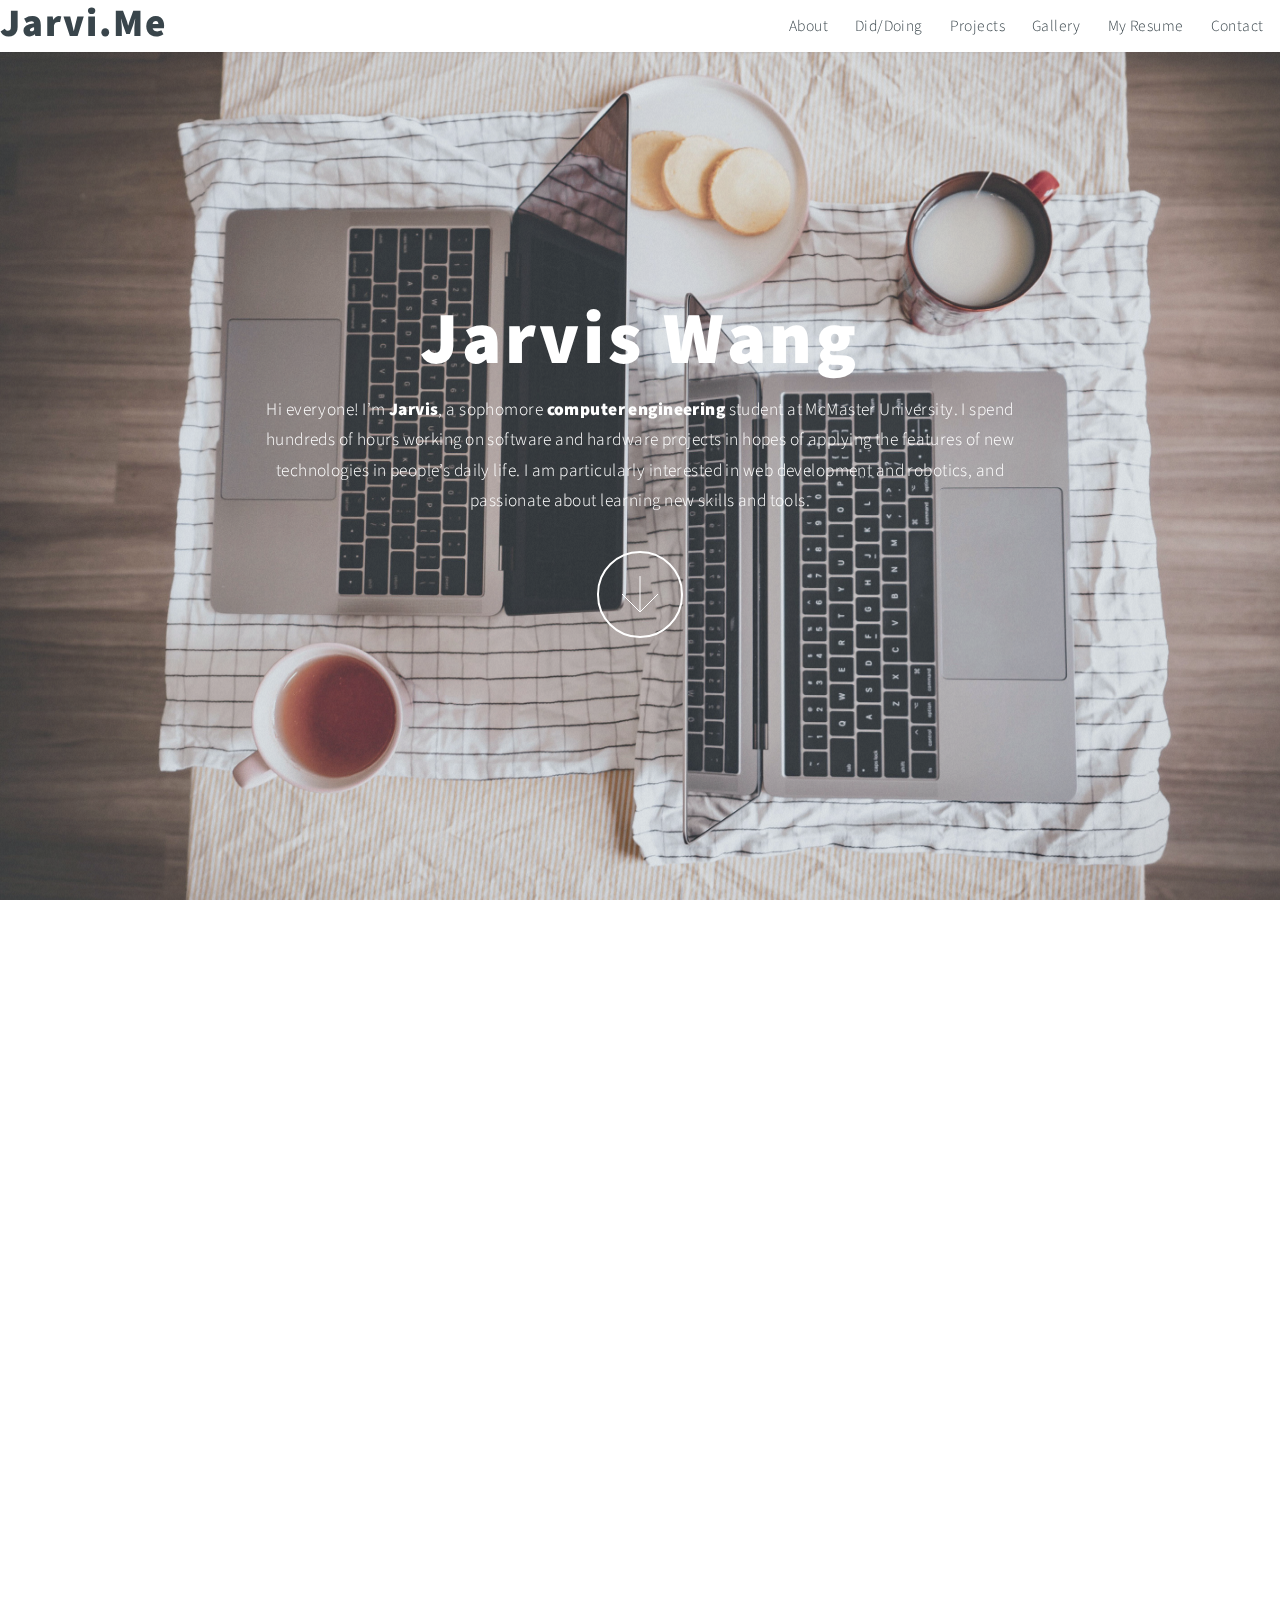
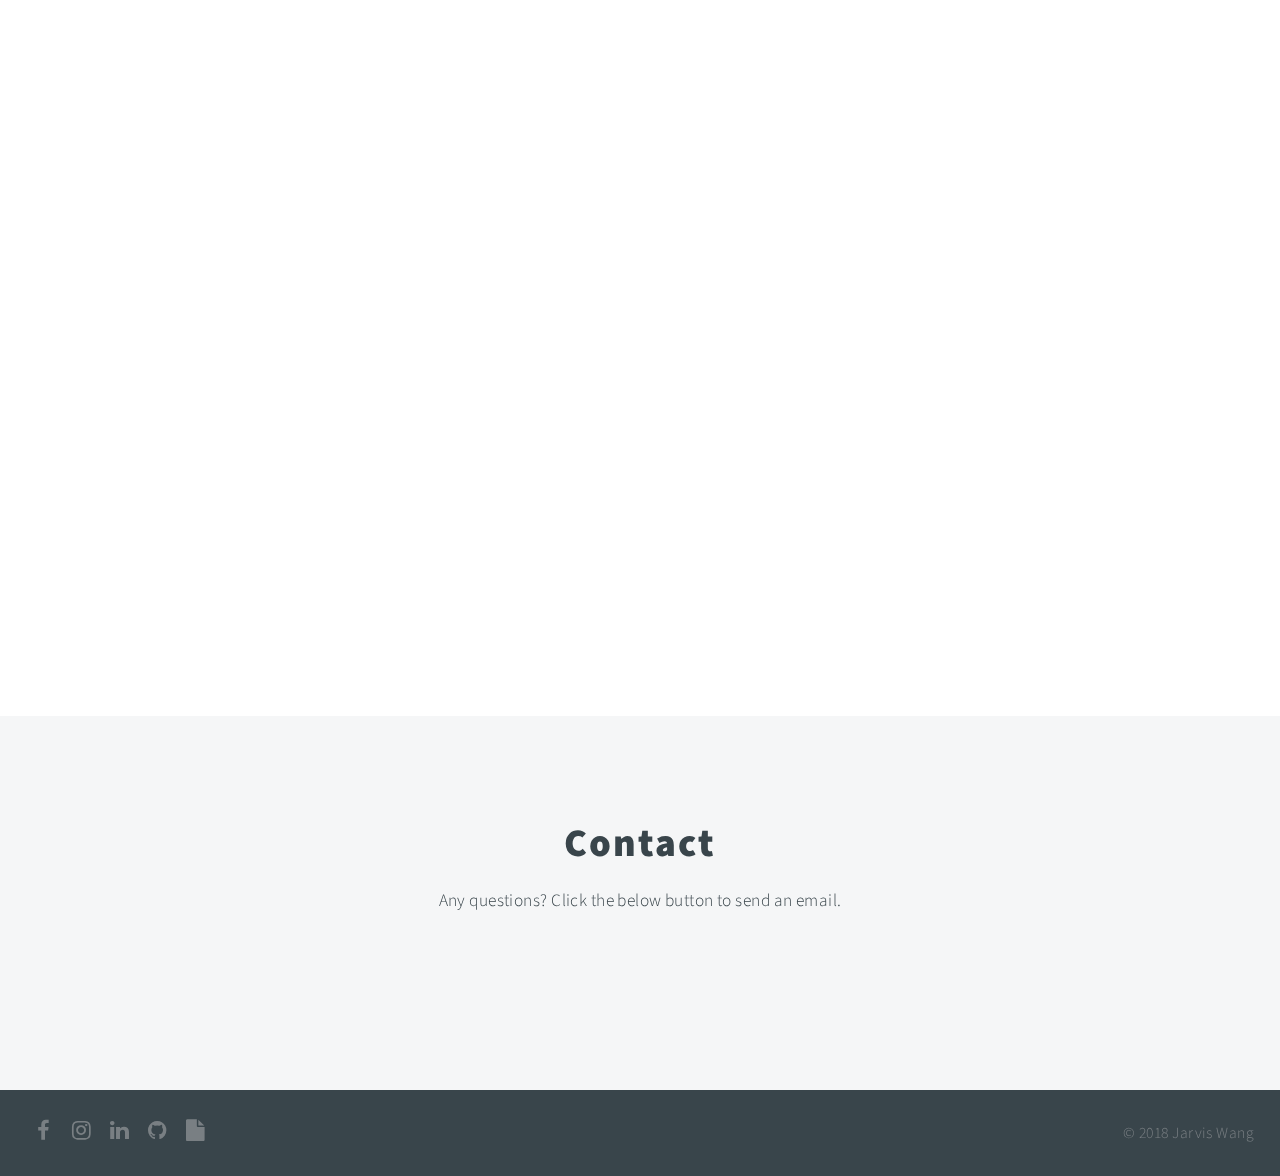
==== commit d421def6: "resized pcs" ====
--- a/index.html
+++ b/index.html
@@ -29,7 +29,13 @@
 					</ul>
 				</nav>
 			</header>
-
+		  <!-- Return to Top -->
+		  <!-- ICON NEEDS FONT AWESOME FOR CHEVRON UP ICON -->
+  		<a href="javascript:" id="top"><i class="fa fa-chevron-up"></i></a>
+
+
+  		
+  
 		<!-- About -->
 			<section id="intro" class="main style1 dark fullscreen">
 				<div class="content">
@@ -52,7 +58,7 @@
 						<h2>What I Did/Doing</h2>
 					</header>
 					<p>
-						<div class="wrapper">
+						<div class="content">
 							<div class="counter col_fourth">
 							  <i class="fa fa-code fa-2x"></i>
 							  <h2 class="timer count-title count-number" data-to="9800" data-speed="5000"></h2>
@@ -63,8 +69,7 @@
 							  <i class="fa fa-cogs fa-2x"></i>
 							  <h2 class="timer count-title count-number" data-to="6" data-speed="5000"></h2>
 							  <p class="count-text ">Projects</p>
-							</div>
-						
+							</div>						
 							
 							<div class="counter col_fourth">
 							  <i class="fa fa-user-friends fa-2x"></i>
@@ -137,22 +142,22 @@
 					<!-- Gallery  -->
 						<div class="gallery">
 							<article class="from-left">
-								<a href="images/fulls/01.jpeg" class="image fit"><img src="images/thumbs/01.jpeg" title="A Lazy Afternoon" alt="" /></a>
+								<a href="images/thumbs/01.jpg" class="image fit"><img src="images/thumbs/01.jpg" title="A Lazy Afternoon" alt="" /></a>
 							</article>
 							<article class="from-right">
-								<a href="images/fulls/02.jpg" class="image fit"><img src="images/thumbs/02.jpg" title="Coffee Time" alt="" /></a>
+								<a href="images/thumbs/02.jpg" class="image fit"><img src="images/thumbs/02.jpg" title="Coffee Time" alt="" /></a>
 							</article>
 							<article class="from-left">
-								<a href="images/fulls/03.jpg" class="image fit"><img src="images/thumbs/03.jpg" title="Rainbow under Fall" alt="" /></a>
+								<a href="images/thumbs/03.jpg" class="image fit"><img src="images/thumbs/03.jpg" title="Rainbow under Fall" alt="" /></a>
 							</article>
 							<article class="from-right">
-								<a href="images/fulls/04.jpg" class="image fit"><img src="images/thumbs/04.jpg" title="Winter in Niagara" alt="" /></a>
+								<a href="images/thumbs/04.jpg" class="image fit"><img src="images/thumbs/04.jpg" title="Winter in Niagara" alt="" /></a>
 							</article>
 							<article class="from-left">
-								<a href="images/fulls/05.jpeg" class="image fit"><img src="images/thumbs/05.jpeg" title="University of Toronto" alt="" /></a>
+								<a href="images/thumbs/05.jpg" class="image fit"><img src="images/thumbs/05.jpg" title="University of Toronto" alt="" /></a>
 							</article>
 							<article class="from-right">
-								<a href="images/fulls/06.jpg" class="image fit"><img src="images/thumbs/06.jpg" title="Cornfield" alt="" /></a>
+								<a href="images/thumbs/06.jpg" class="image fit"><img src="images/thumbs/06.jpg" title="Cornfield" alt="" /></a>
 							</article>
 						</div>
 
@@ -217,7 +222,9 @@
 			<script src="assets/js/util.js"></script>
 			<script src="assets/js/main.js"></script>
 			<script src='http://cdnjs.cloudflare.com/ajax/libs/jquery/2.1.3/jquery.min.js'></script>
-			<!-- <script  src="assets/js/jquery.counter.js"></script> -->
+			<script  src="assets/js/jquery.counter.js"></script>
+			<script src='http://cdnjs.cloudflare.com/ajax/libs/jquery/2.1.3/jquery.min.js'></script>
+			<script  src="assets/js/return.to.top.js"></script>
 
 	</body>
 </html>--- a/assets/css/main.css
+++ b/assets/css/main.css
@@ -1876,6 +1876,11 @@
 						outline: 0;
 					}
 
+					#header nav ul li:hover {
+						
+						color: #a9a9a9;
+					}
+
 		@media screen and (max-width: 736px) {
 
 			#header {
@@ -2241,7 +2246,7 @@
 /* Intro */
 
 	#intro {
-		background: url("images/overlay.png"), url("../../images/about.jpeg");
+		background: url("images/overlay.png"), url("../../images/about.jpg");
 		background-size: 256px 256px, cover;
 		background-attachment: fixed, fixed;
 		background-position: top left, bottom center;
@@ -2354,4 +2359,45 @@
 				padding: 1em 1em 2em 1em;
 			}
 
-		}+		}
+
+		#top{
+			position: fixed;
+			bottom: 20px;
+			right: 20px;
+			background: rgb(0, 0, 0);
+			background: rgba(0, 0, 0, 0.7);
+			width: 50px;
+			height: 50px;
+			display: block;
+			text-decoration: none;
+			-webkit-border-radius: 35px;
+			-moz-border-radius: 35px;
+			border-radius: 35px;
+			display: none;
+			-webkit-transition: all 0.3s linear;
+			-moz-transition: all 0.3s ease;
+			-ms-transition: all 0.3s ease;
+			-o-transition: all 0.3s ease;
+			transition: all 0.3s ease;
+		}
+		#top i{
+			color: #fff;
+			margin: 0;
+			position: relative;
+			left: 16px;
+			top: 13px;
+			font-size: 19px;
+			-webkit-transition: all 0.3s ease;
+			-moz-transition: all 0.3s ease;
+			-ms-transition: all 0.3s ease;
+			-o-transition: all 0.3s ease;
+			transition: all 0.3s ease;
+		}
+		#top:hover{
+			background: rgba(0, 0, 0, 0.9);
+		}
+		#top:hover i{
+			color: #fff;
+			top: 5px;
+		}
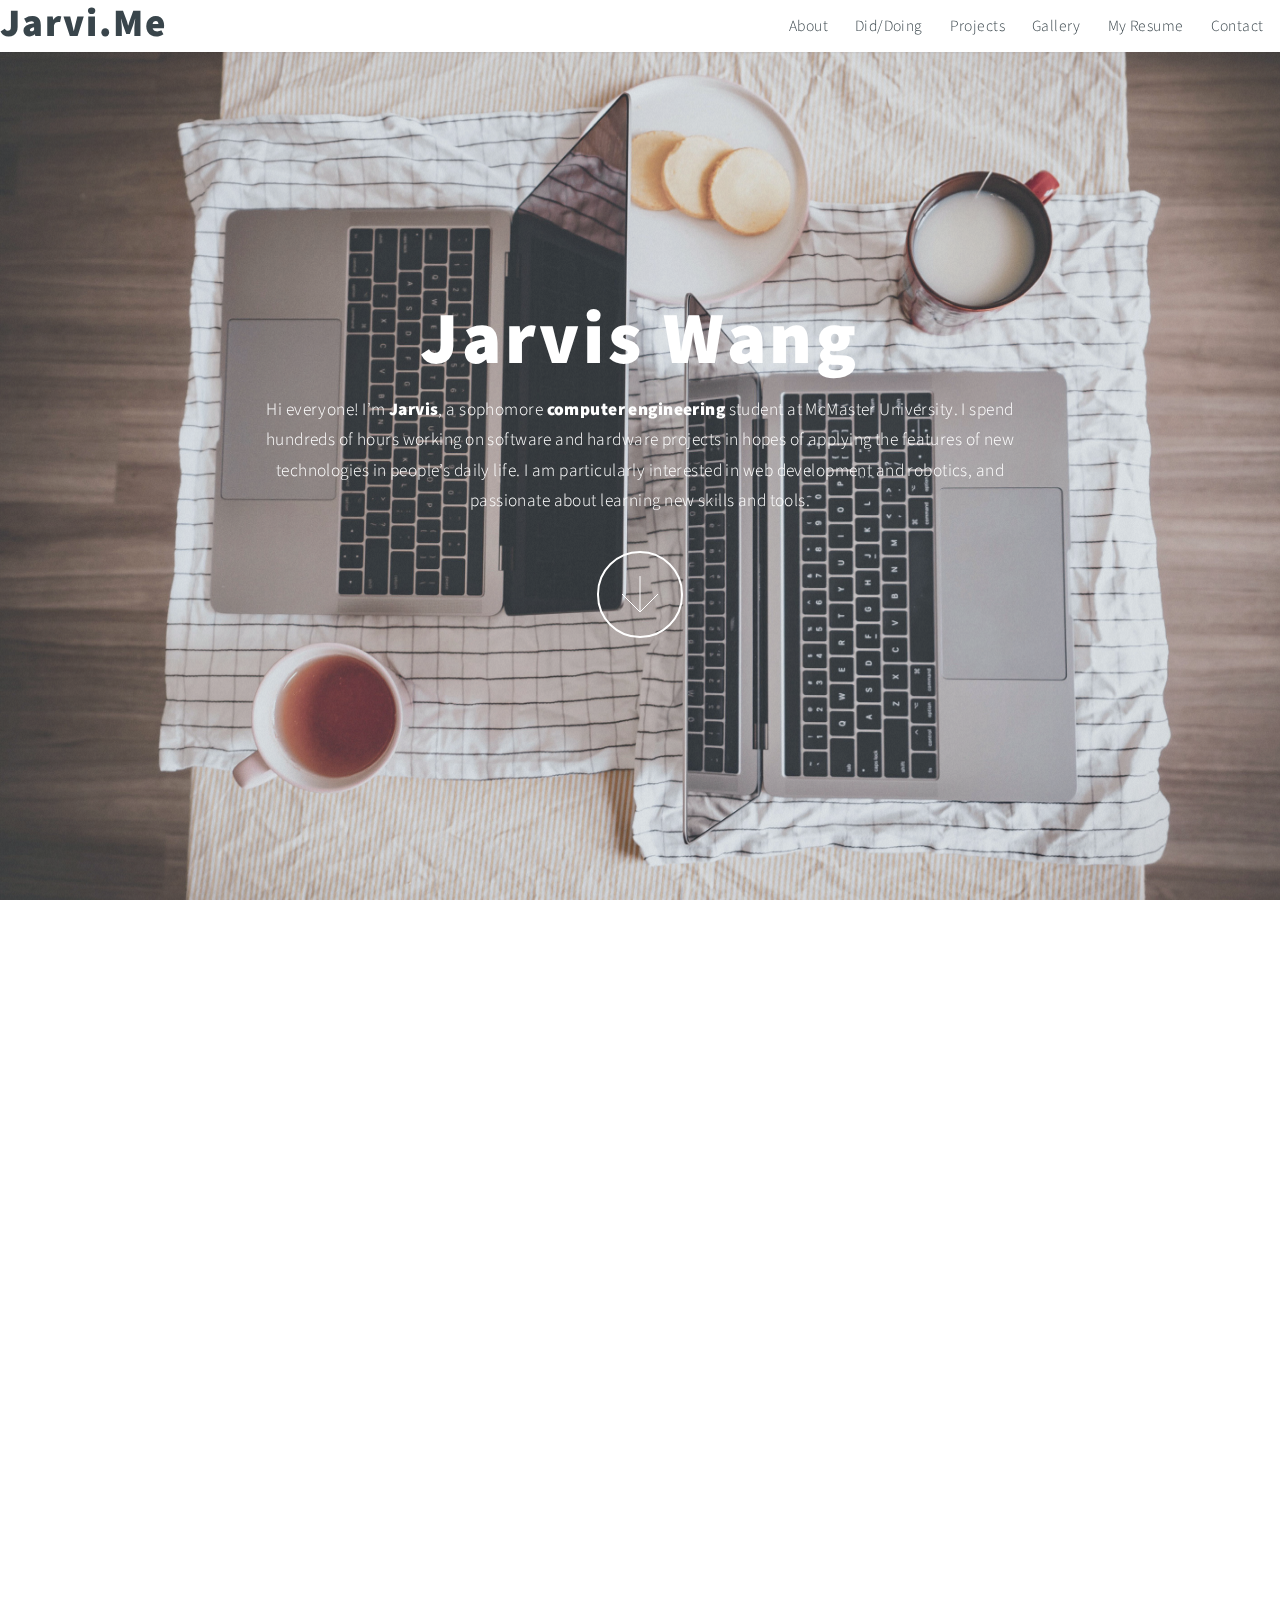
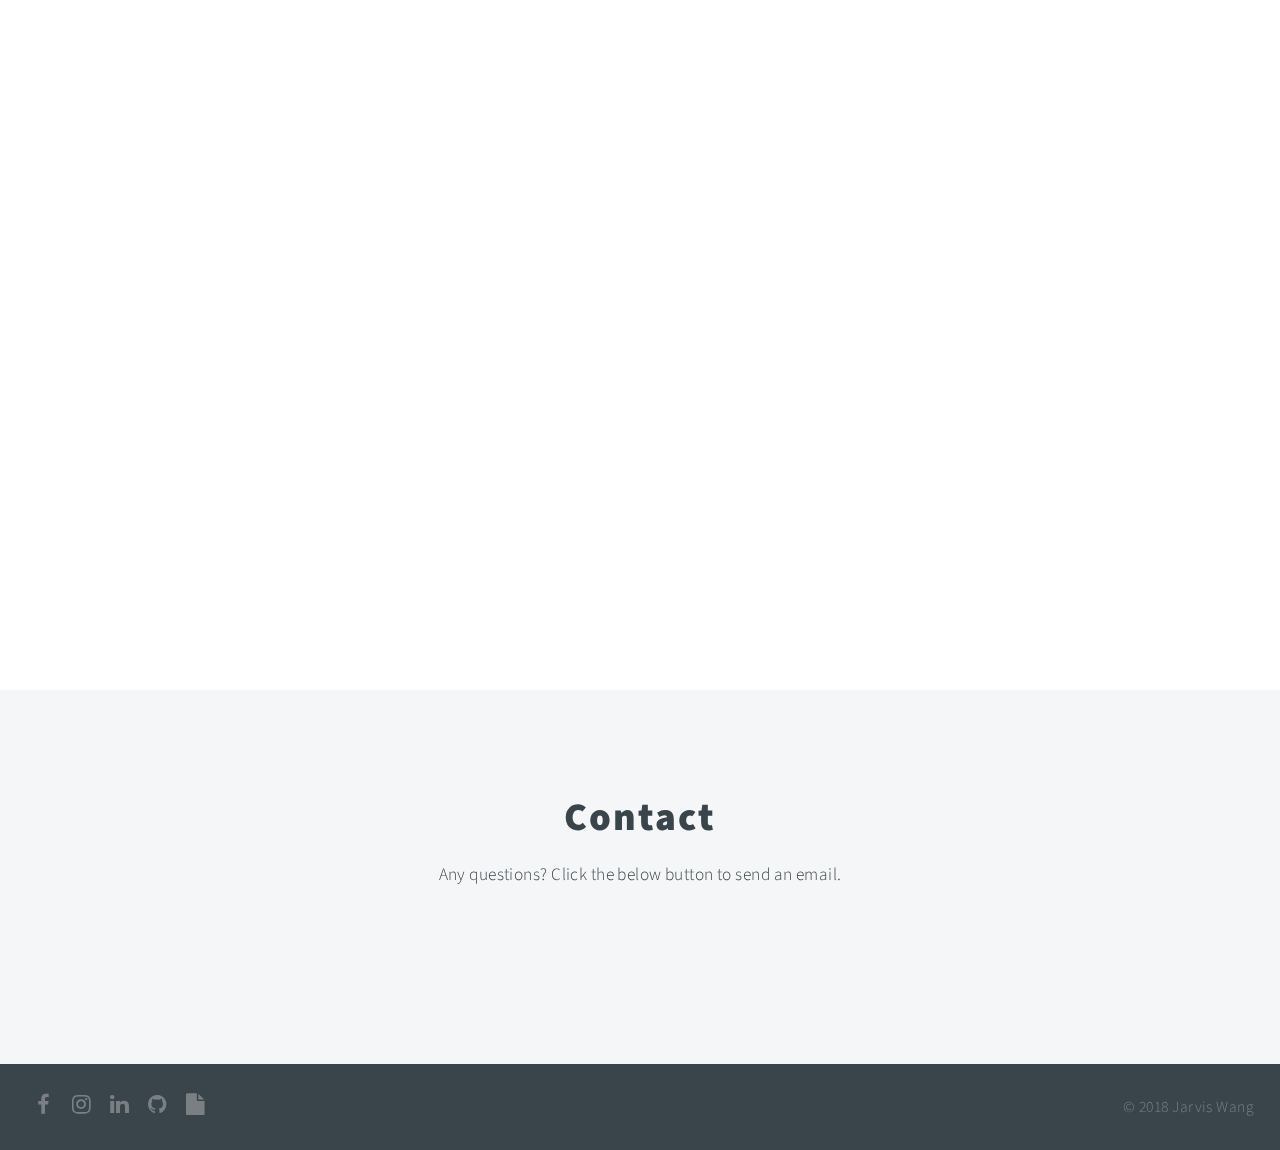
==== commit 38cba180: "Updated Fonts" ====
--- a/index.html
+++ b/index.html
@@ -61,25 +61,25 @@
 						<div class="content">
 							<div class="counter col_fourth">
 							  <i class="fa fa-code fa-2x"></i>
-							  <h2 class="timer count-title count-number" data-to="9800" data-speed="5000"></h2>
+							  <h5 class="timer count-title count-number" data-to="9800" data-speed="5000"></h5>
 							   <p class="count-text ">Lines of Code</p>
 							</div>
 						
 							<div class="counter col_fourth">
 							  <i class="fa fa-cogs fa-2x"></i>
-							  <h2 class="timer count-title count-number" data-to="6" data-speed="5000"></h2>
+							  <h5 class="timer count-title count-number" data-to="6" data-speed="5000"></h5>
 							  <p class="count-text ">Projects</p>
 							</div>						
 							
 							<div class="counter col_fourth">
 							  <i class="fa fa-user-friends fa-2x"></i>
-							  <h2 class="timer count-title count-number" data-to="3" data-speed="2000"></h2>
+							  <h5 class="timer count-title count-number" data-to="3" data-speed="2000"></h5>
 							  <p class="count-text ">Clubs & Teams</p>
 							</div>
 						
 							<div class="counter col_fourth end">
 							  <i class="fa fa-graduation-cap fa-2x"></i>
-							  <h2 class="timer count-title count-number" data-to="1" data-speed="2000"></h2>
+							  <h5 class="timer count-title count-number" data-to="1" data-speed="2000"></h5>
 							  <p class="count-text ">Degree</p>
 							</div>
 						</div>
--- a/assets/css/main.css
+++ b/assets/css/main.css
@@ -567,8 +567,8 @@
 	}
 	h3 {
 		font-family: "Source Sans Pro", "sans-serif";
-		font-size: 1.75em;
-		line-height: 1.5em;
+		font-size: 1.5em;
+		line-height: 1.25em;
 		letter-spacing: 0.05em;
 	}
 	h5 {
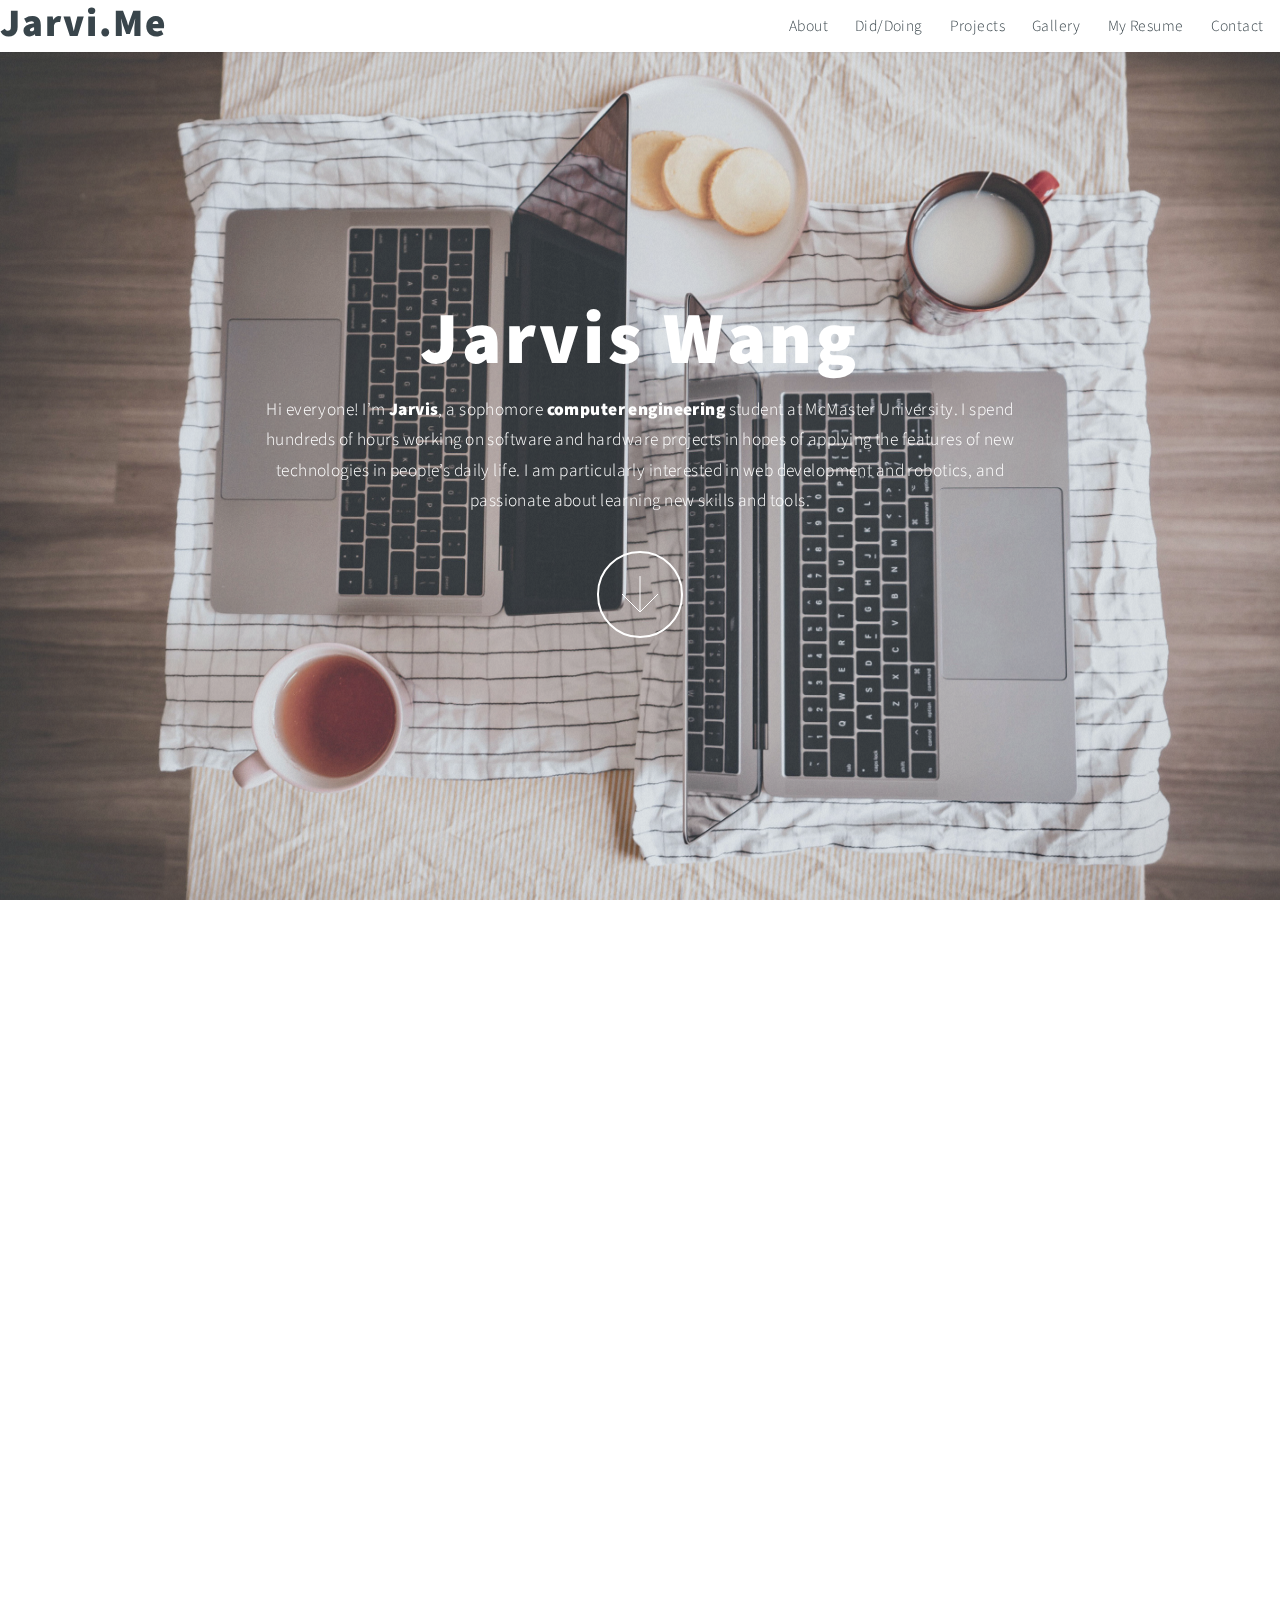
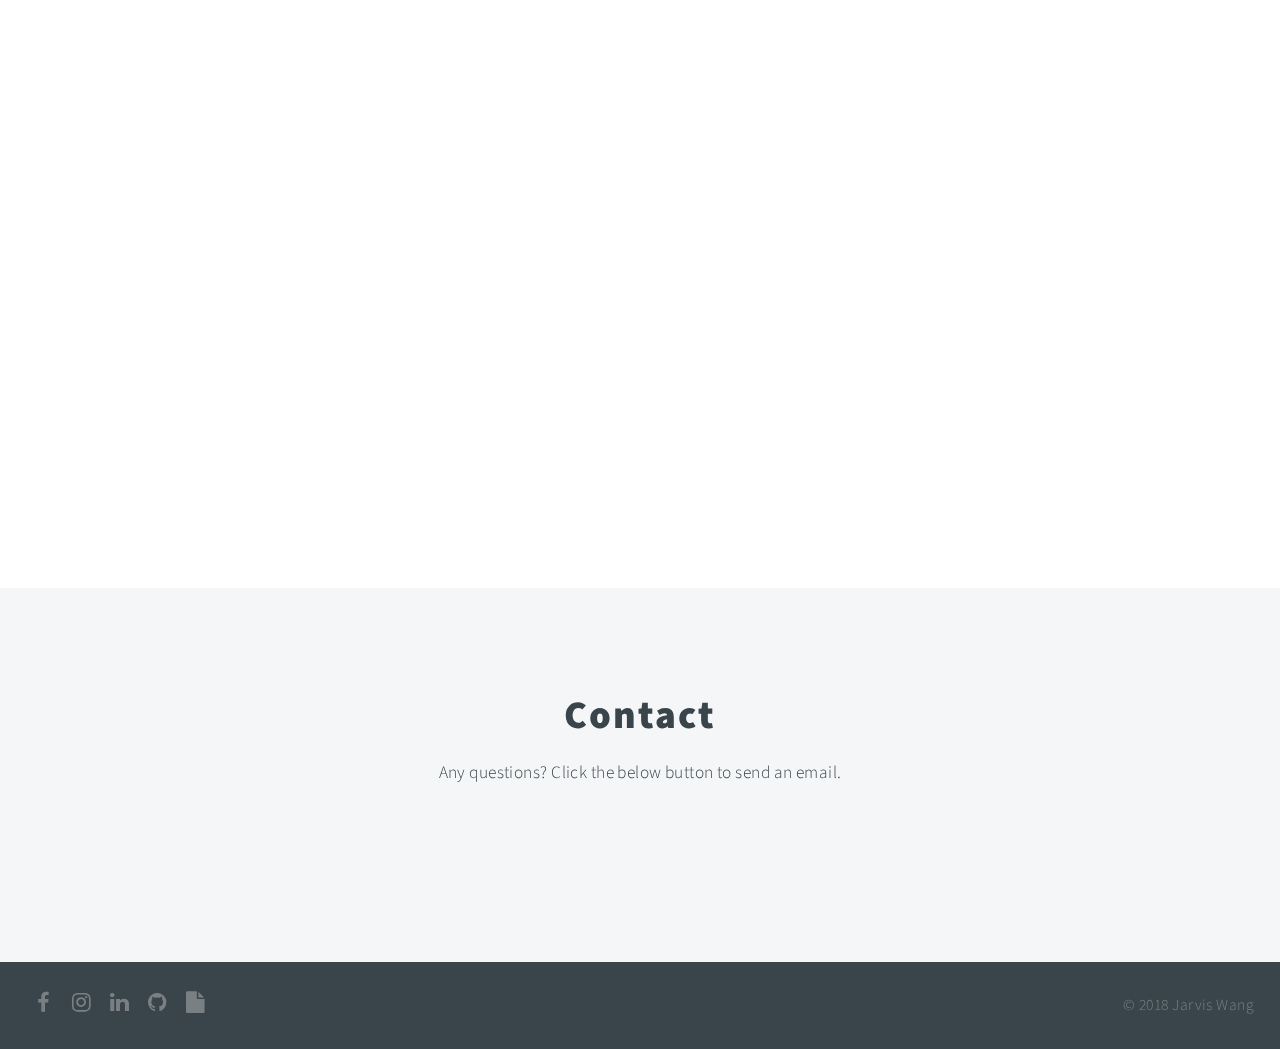
==== commit d6fb51ed: "update" ====
--- a/index.html
+++ b/index.html
@@ -95,13 +95,10 @@
 					<header>
 						<h2>Projects</h2>
 					</header>
-					<p>Lorem ipsum dolor sit amet et sapien sed elementum egestas dolore condimentum.
-					Fusce blandit ultrices sapien, in accumsan orci rhoncus eu. Sed sodales venenatis arcu,
-					id varius justo euismod in. Curabitur egestas consectetur magna.</p>
-					<p>
+
 						<h3>Iris</h3>
 						<h5>Music Visualizer & Player (Gesture/Vision/Voice Operated)</h5>
-						<h5>All-in-one based on Spotify API</h5>
+						<h6>All-in-one based on Spotify API</h6>
 						<br />
 							<img src="images/p1.png" class="image featured" />
 							<p>Uses an array of sensors and CV to let you toggle music-controls via motion of the hand and speech.
@@ -112,7 +109,7 @@
 							</p>
 						<h3>Music’o</h3>
 						<h5>Music up your mood! Be flexible with the nature and music.</h5>
-						<h5>A simple web app</h5>
+						<h6>A simple web app</h6>
 							<img src="images/p2.png" class="image featured" />
 							<p>Uses an array of sensors and CV to let you toggle music-controls via motion of the hand and speech.
 							The attached Music Visualizer, gets hundreds of sound signals to encode the frequencies into RGB values for our visualizer. 
